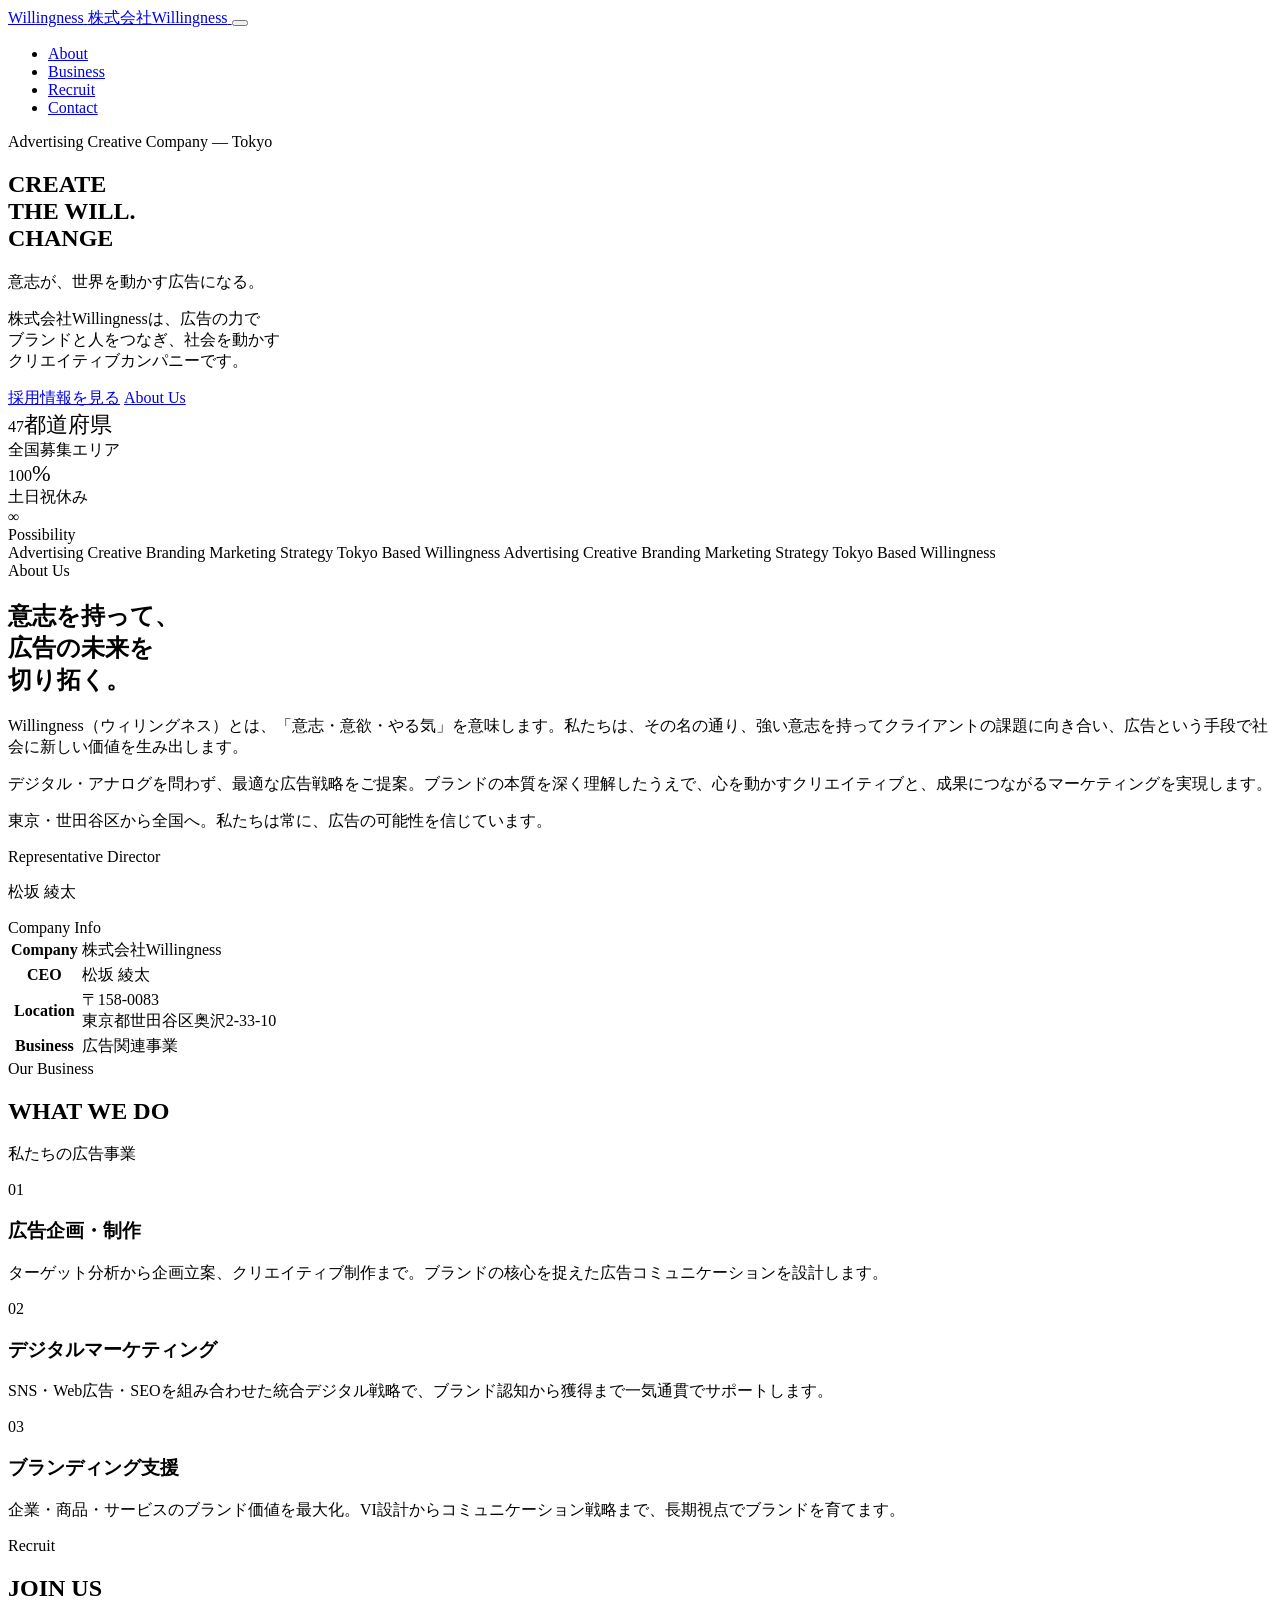
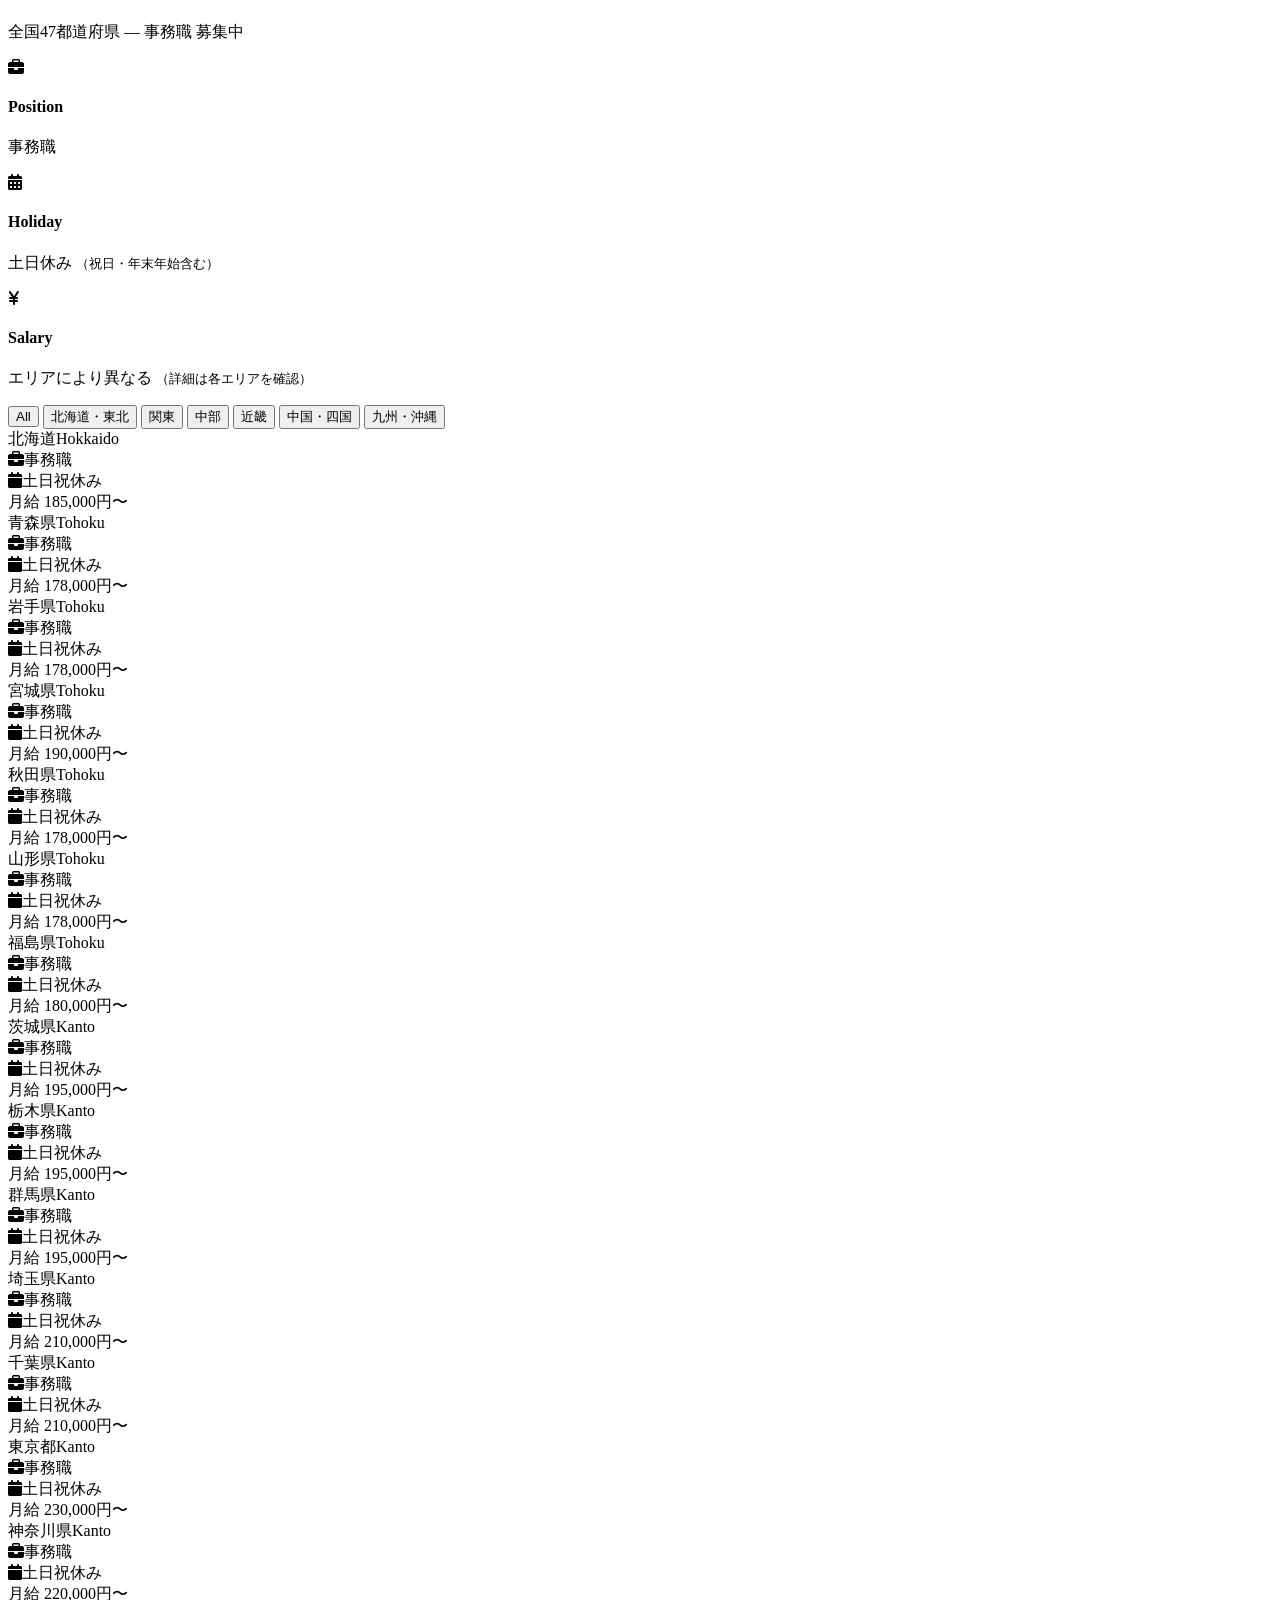
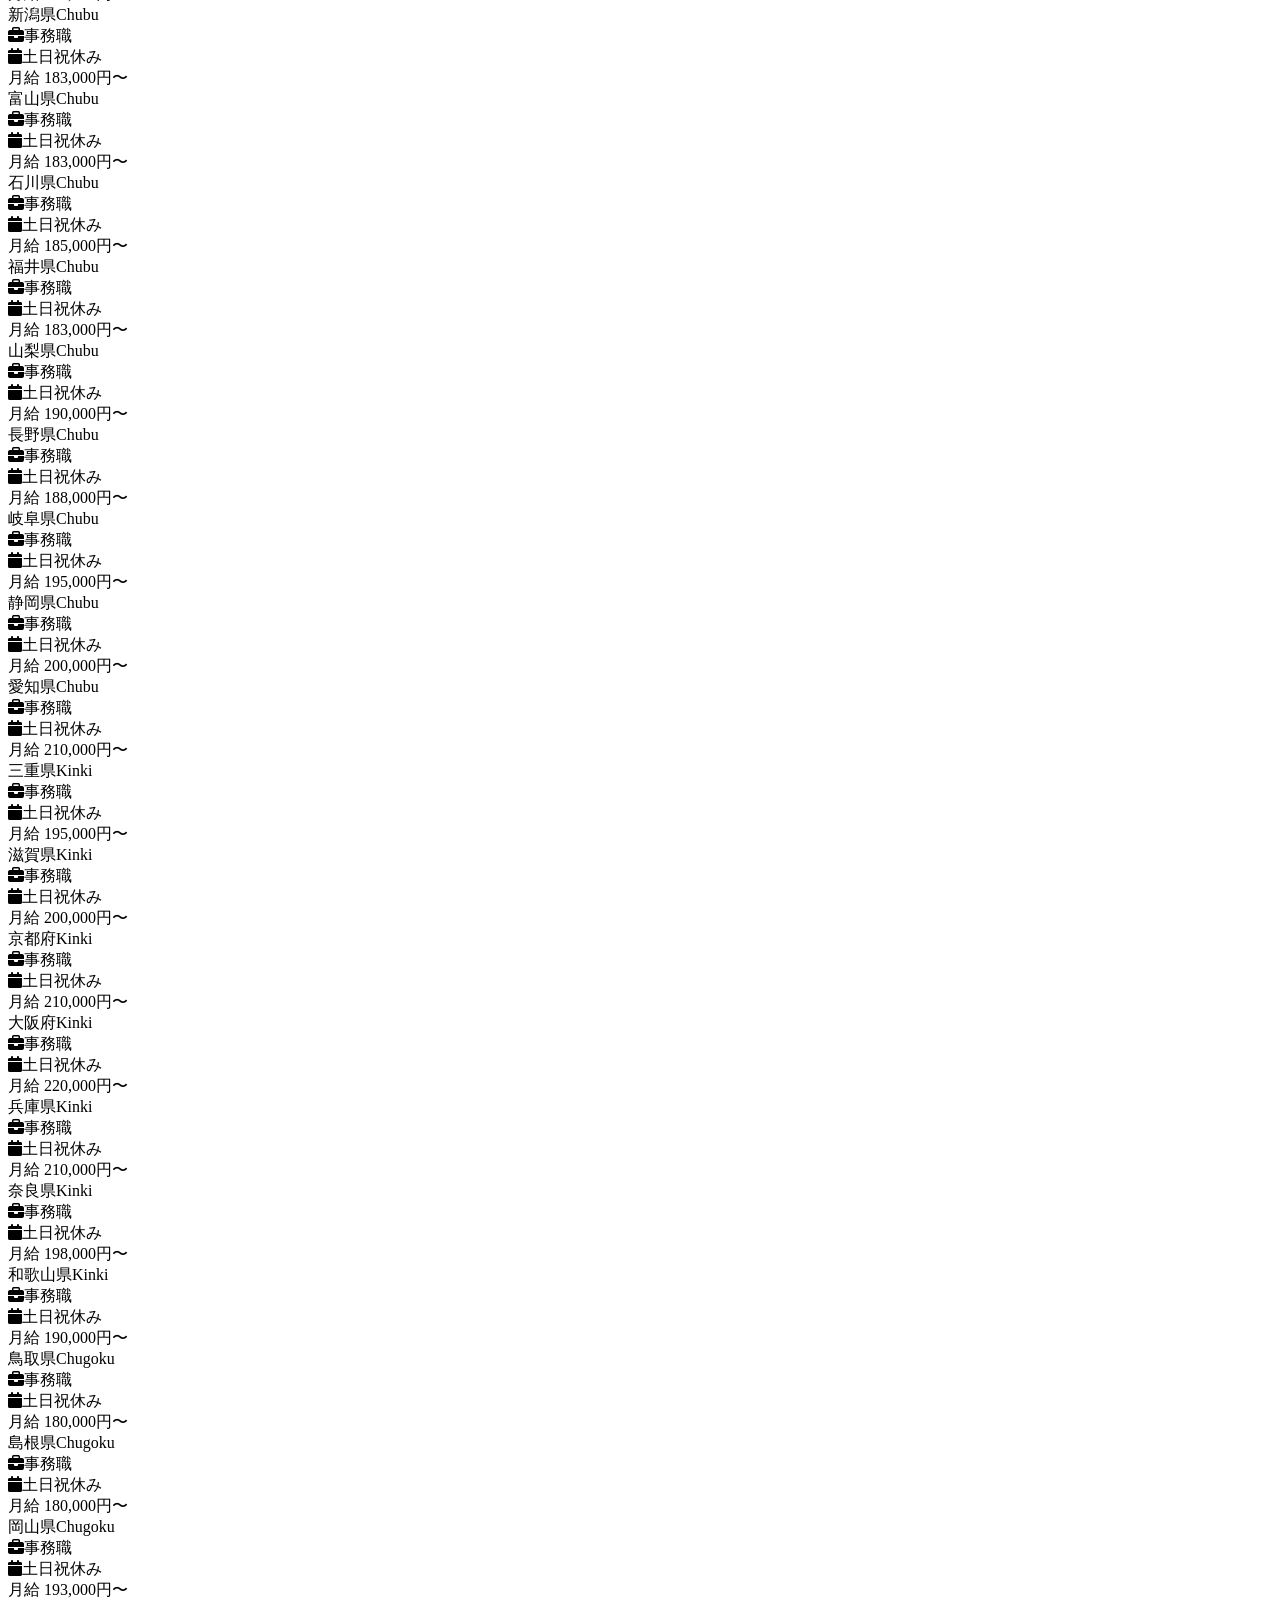
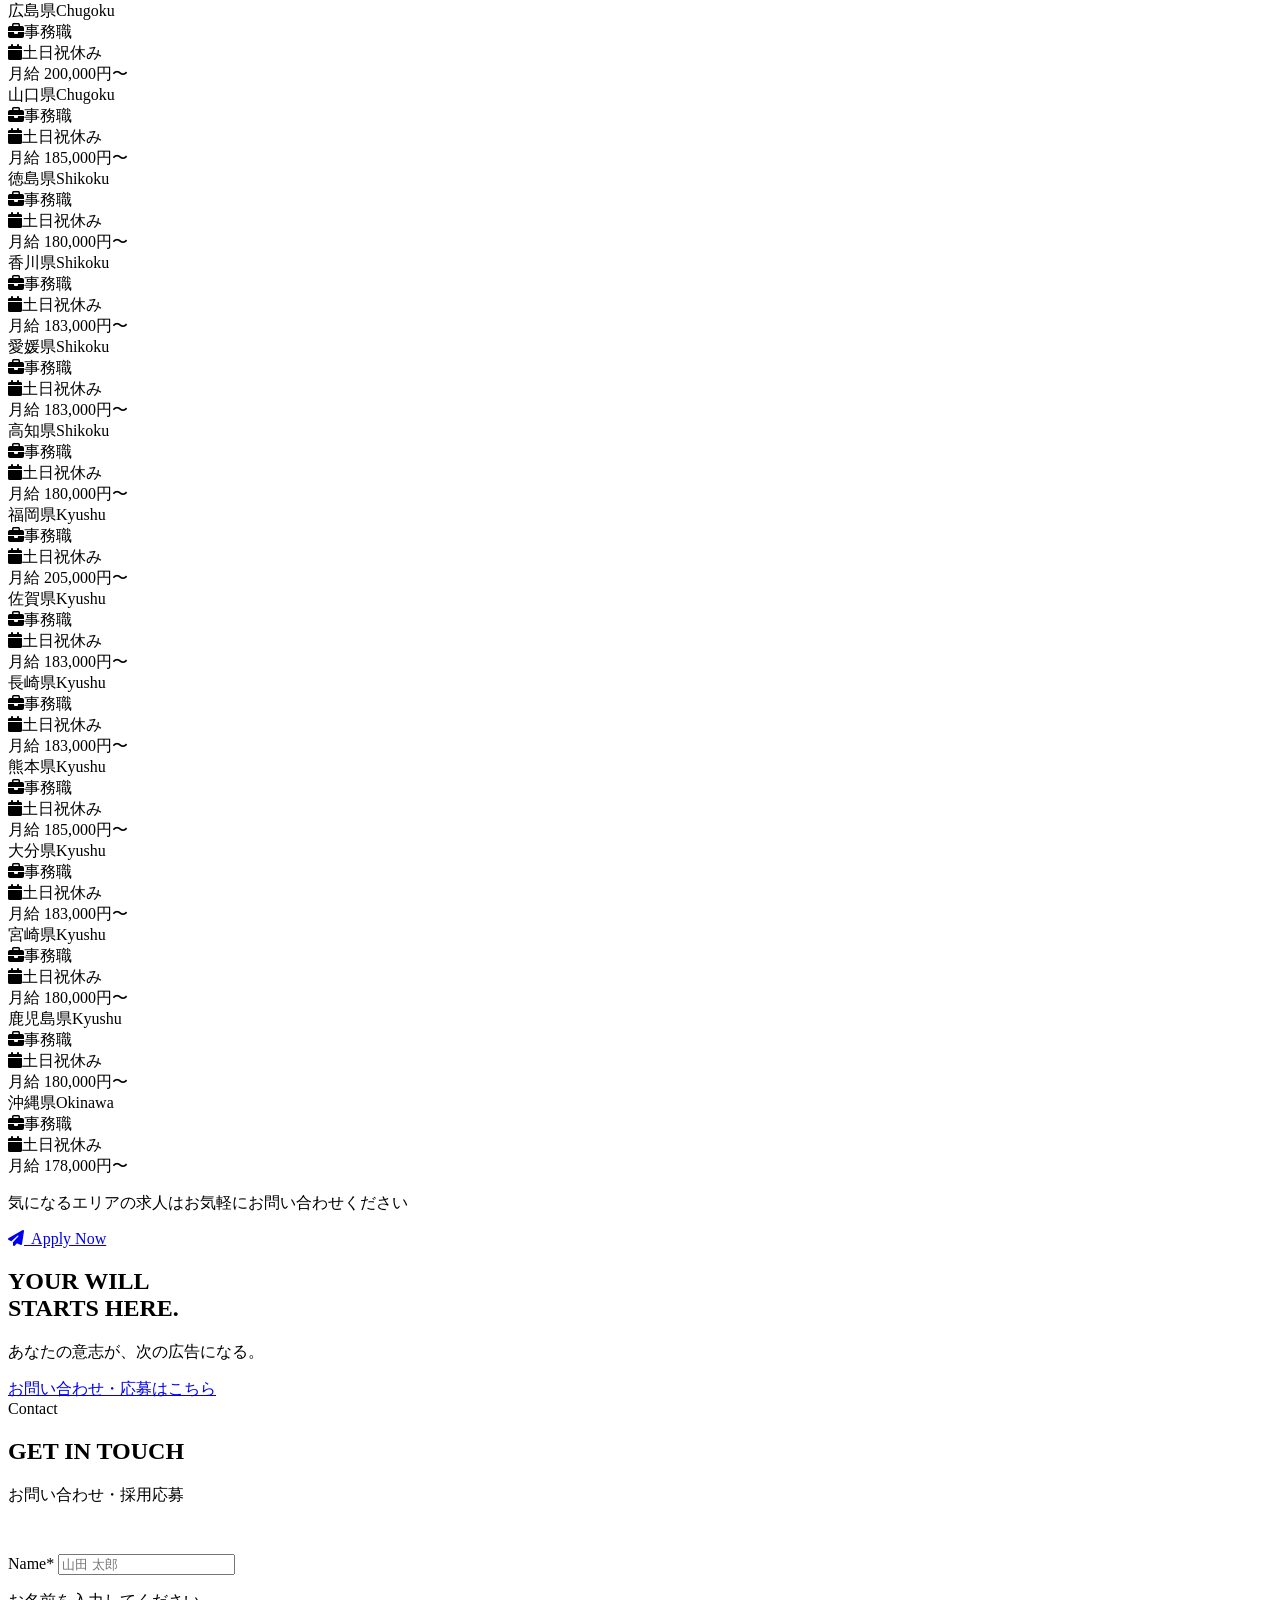
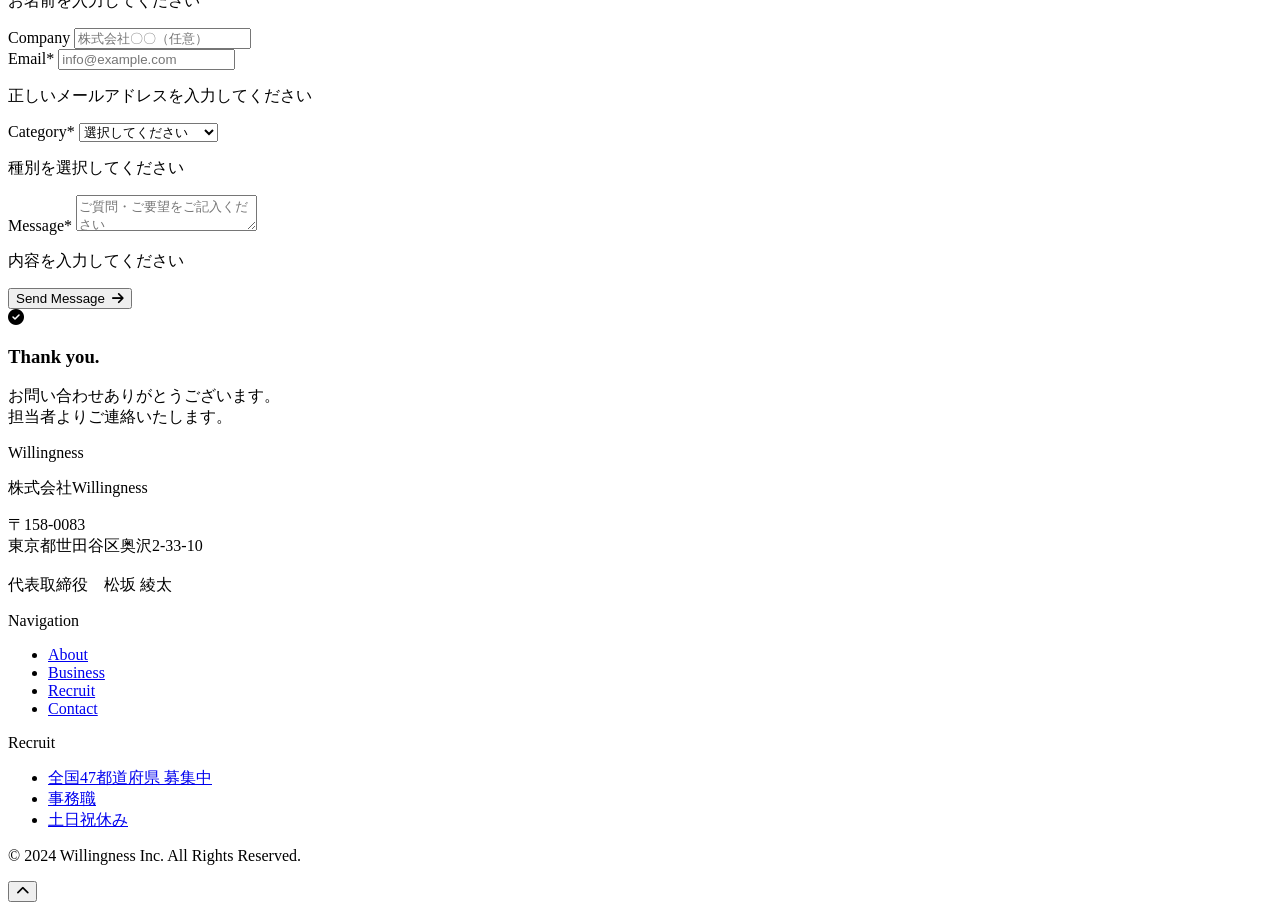
==== willingness.html @ 73089531 "Add files via upload" ====
<!DOCTYPE html>
<html lang="ja">
<head>
  <meta charset="UTF-8">
  <meta name="viewport" content="width=device-width, initial-scale=1.0">
  <title>株式会社Willingness | 広告関連事業</title>
  <meta name="description" content="株式会社Willingnessは東京・世田谷区を拠点に、広告関連事業を展開するクリエイティブカンパニーです。">
  <meta name="google-site-verification" content="CpIlo3gspFlSGqXCWajcAWW-up3pf-HTU4Bgzb5gSV0" />
  <link rel="stylesheet" href="willingness/css/style.css">
  <link href="https://fonts.googleapis.com/css2?family=Noto+Sans+JP:wght@300;400;500;600;700;900&display=swap" rel="stylesheet">
  <link rel="stylesheet" href="https://cdn.jsdelivr.net/npm/@fortawesome/fontawesome-free@6.4.0/css/all.min.css">
</head>
<body>

  <!-- ===== ヘッダー ===== -->
  <header class="site-header" id="site-header">
    <div class="header-inner">
      <a href="#" class="logo">
        <span class="logo-main">Will<span>ingness</span></span>
        <span class="logo-sub">株式会社Willingness</span>
      </a>
      <button class="hamburger" id="hamburger" aria-label="メニューを開く">
        <span></span><span></span><span></span>
      </button>
      <nav class="global-nav" id="global-nav">
        <ul>
          <li><a href="#about">About</a></li>
          <li><a href="#business">Business</a></li>
          <li><a href="#recruit">Recruit</a></li>
          <li><a href="#contact" class="nav-cta">Contact</a></li>
        </ul>
      </nav>
    </div>
  </header>

  <!-- ===== ヒーロー ===== -->
  <section id="hero">
    <div class="hero-line-1"></div>
    <div class="hero-line-2"></div>
    <div class="hero-gold-block"></div>
    <div class="hero-inner">
      <div class="hero-eyebrow">
        <div class="hero-eyebrow-line"></div>
        <span class="hero-eyebrow-text">Advertising Creative Company — Tokyo</span>
      </div>
      <h1 class="hero-title">
        CREATE<br>
        THE <span class="gold">WILL.</span><br>
        <span class="stroke">CHANGE</span>
      </h1>
      <p class="hero-title-sub">意志が、世界を動かす広告になる。</p>
      <p class="hero-desc">
        株式会社Willingnessは、広告の力で<br>
        ブランドと人をつなぎ、社会を動かす<br>
        クリエイティブカンパニーです。
      </p>
      <div class="hero-btns">
        <a href="#recruit" class="btn-gold">採用情報を見る</a>
        <a href="#about" class="btn-outline-gold">About Us</a>
      </div>
      <div class="hero-stats">
        <div class="hero-stat-item">
          <div class="hero-stat-num">47<span style="font-size:1.4rem;">都道府県</span></div>
          <div class="hero-stat-label">全国募集エリア</div>
        </div>
        <div class="hero-stat-item">
          <div class="hero-stat-num">100<span style="font-size:1.4rem;">%</span></div>
          <div class="hero-stat-label">土日祝休み</div>
        </div>
        <div class="hero-stat-item">
          <div class="hero-stat-num">∞</div>
          <div class="hero-stat-label">Possibility</div>
        </div>
      </div>
    </div>
  </section>

  <!-- ===== マーキー帯 ===== -->
  <div id="marquee-band" aria-hidden="true">
    <div class="marquee-track">
      <span class="marquee-item">Advertising<span class="marquee-dot"></span></span>
      <span class="marquee-item">Creative<span class="marquee-dot"></span></span>
      <span class="marquee-item">Branding<span class="marquee-dot"></span></span>
      <span class="marquee-item">Marketing<span class="marquee-dot"></span></span>
      <span class="marquee-item">Strategy<span class="marquee-dot"></span></span>
      <span class="marquee-item">Tokyo Based<span class="marquee-dot"></span></span>
      <span class="marquee-item">Willingness<span class="marquee-dot"></span></span>
      <span class="marquee-item">Advertising<span class="marquee-dot"></span></span>
      <span class="marquee-item">Creative<span class="marquee-dot"></span></span>
      <span class="marquee-item">Branding<span class="marquee-dot"></span></span>
      <span class="marquee-item">Marketing<span class="marquee-dot"></span></span>
      <span class="marquee-item">Strategy<span class="marquee-dot"></span></span>
      <span class="marquee-item">Tokyo Based<span class="marquee-dot"></span></span>
      <span class="marquee-item">Willingness<span class="marquee-dot"></span></span>
    </div>
  </div>

  <!-- ===== ABOUT ===== -->
  <section id="about">
    <div class="about-grid">
      <div class="fade-up">
        <div class="about-label">
          <div class="about-label-line"></div>
          <span class="about-label-text">About Us</span>
        </div>
        <h2 class="about-title">
          意志を持って、<br>
          広告の未来を<br>
          切り拓く。
        </h2>
        <div class="about-body">
          <p>
            Willingness（ウィリングネス）とは、「意志・意欲・やる気」を意味します。私たちは、その名の通り、強い意志を持ってクライアントの課題に向き合い、広告という手段で社会に新しい価値を生み出します。
          </p>
          <p>
            デジタル・アナログを問わず、最適な広告戦略をご提案。ブランドの本質を深く理解したうえで、心を動かすクリエイティブと、成果につながるマーケティングを実現します。
          </p>
          <p>
            東京・世田谷区から全国へ。私たちは常に、広告の可能性を信じています。
          </p>
        </div>
        <div class="about-sig">
          <div class="about-sig-line"></div>
          <div class="about-sig-inner">
            <p class="about-sig-role">Representative Director</p>
            <p class="about-sig-name">松坂 綾太</p>
          </div>
        </div>
      </div>

      <div class="fade-up" style="transition-delay:0.15s;">
        <div class="about-label">
          <div class="about-label-line"></div>
          <span class="about-label-text">Company Info</span>
        </div>
        <table class="company-table">
          <tbody>
            <tr>
              <th>Company</th>
              <td>株式会社Willingness</td>
            </tr>
            <tr>
              <th>CEO</th>
              <td>松坂 綾太</td>
            </tr>
            <tr>
              <th>Location</th>
              <td>〒158-0083<br>東京都世田谷区奥沢2-33-10</td>
            </tr>
            <tr>
              <th>Business</th>
              <td>広告関連事業</td>
            </tr>
          </tbody>
        </table>
      </div>
    </div>
  </section>

  <!-- ===== 事業内容 ===== -->
  <section id="business">
    <div class="section-inner">
      <div class="section-label fade-up">
        <div class="section-label-line"></div>
        <span class="section-label-text">Our Business</span>
        <div class="section-label-line"></div>
      </div>
      <h2 class="section-title section-title-dark fade-up">WHAT WE DO</h2>
      <p class="section-sub section-sub-dark fade-up">私たちの広告事業</p>
      <div class="biz-grid">
        <div class="biz-card fade-up">
          <p class="biz-num">01</p>
          <h3>広告企画・制作</h3>
          <p>ターゲット分析から企画立案、クリエイティブ制作まで。ブランドの核心を捉えた広告コミュニケーションを設計します。</p>
        </div>
        <div class="biz-card fade-up" style="transition-delay:0.1s;">
          <p class="biz-num">02</p>
          <h3>デジタルマーケティング</h3>
          <p>SNS・Web広告・SEOを組み合わせた統合デジタル戦略で、ブランド認知から獲得まで一気通貫でサポートします。</p>
        </div>
        <div class="biz-card fade-up" style="transition-delay:0.2s;">
          <p class="biz-num">03</p>
          <h3>ブランディング支援</h3>
          <p>企業・商品・サービスのブランド価値を最大化。VI設計からコミュニケーション戦略まで、長期視点でブランドを育てます。</p>
        </div>
      </div>
    </div>
  </section>

  <!-- ===== 採用情報 ===== -->
  <section id="recruit">
    <div class="section-inner">
      <div class="section-label fade-up">
        <div class="section-label-line"></div>
        <span class="section-label-text">Recruit</span>
        <div class="section-label-line"></div>
      </div>
      <h2 class="section-title section-title-light fade-up">JOIN US</h2>
      <p class="section-sub section-sub-light fade-up">全国47都道府県 ― 事務職 募集中</p>

      <!-- 募集概要 -->
      <div class="recruit-overview fade-up">
        <div class="recruit-overview-card">
          <div class="recruit-overview-icon"><i class="fas fa-briefcase"></i></div>
          <div class="recruit-overview-text">
            <h4>Position</h4>
            <p>事務職</p>
          </div>
        </div>
        <div class="recruit-overview-card">
          <div class="recruit-overview-icon"><i class="fas fa-calendar-alt"></i></div>
          <div class="recruit-overview-text">
            <h4>Holiday</h4>
            <p>土日休み <small>（祝日・年末年始含む）</small></p>
          </div>
        </div>
        <div class="recruit-overview-card">
          <div class="recruit-overview-icon"><i class="fas fa-yen-sign"></i></div>
          <div class="recruit-overview-text">
            <h4>Salary</h4>
            <p>エリアにより異なる <small>（詳細は各エリアを確認）</small></p>
          </div>
        </div>
      </div>

      <!-- フィルター -->
      <div class="recruit-filter fade-up">
        <button class="filter-btn active" data-region="all">All</button>
        <button class="filter-btn" data-region="hokkaido">北海道・東北</button>
        <button class="filter-btn" data-region="kanto">関東</button>
        <button class="filter-btn" data-region="chubu">中部</button>
        <button class="filter-btn" data-region="kinki">近畿</button>
        <button class="filter-btn" data-region="chugoku">中国・四国</button>
        <button class="filter-btn" data-region="kyushu">九州・沖縄</button>
      </div>

      <!-- 47都道府県 -->
      <div class="prefecture-grid" id="prefecture-grid">

        <!-- 北海道・東北 -->
        <div class="pref-card fade-up" data-region="hokkaido">
          <div class="pref-card-header"><span class="pref-name">北海道</span><span class="pref-region-badge">Hokkaido</span></div>
          <div class="pref-card-body">
            <div class="pref-info-row"><i class="fas fa-briefcase"></i>事務職</div>
            <div class="pref-info-row"><i class="fas fa-calendar"></i>土日祝休み</div>
          </div>
          <div class="pref-salary">月給 185,000円〜</div>
        </div>

        <div class="pref-card fade-up" data-region="hokkaido">
          <div class="pref-card-header"><span class="pref-name">青森県</span><span class="pref-region-badge">Tohoku</span></div>
          <div class="pref-card-body">
            <div class="pref-info-row"><i class="fas fa-briefcase"></i>事務職</div>
            <div class="pref-info-row"><i class="fas fa-calendar"></i>土日祝休み</div>
          </div>
          <div class="pref-salary">月給 178,000円〜</div>
        </div>

        <div class="pref-card fade-up" data-region="hokkaido">
          <div class="pref-card-header"><span class="pref-name">岩手県</span><span class="pref-region-badge">Tohoku</span></div>
          <div class="pref-card-body">
            <div class="pref-info-row"><i class="fas fa-briefcase"></i>事務職</div>
            <div class="pref-info-row"><i class="fas fa-calendar"></i>土日祝休み</div>
          </div>
          <div class="pref-salary">月給 178,000円〜</div>
        </div>

        <div class="pref-card fade-up" data-region="hokkaido">
          <div class="pref-card-header"><span class="pref-name">宮城県</span><span class="pref-region-badge">Tohoku</span></div>
          <div class="pref-card-body">
            <div class="pref-info-row"><i class="fas fa-briefcase"></i>事務職</div>
            <div class="pref-info-row"><i class="fas fa-calendar"></i>土日祝休み</div>
          </div>
          <div class="pref-salary">月給 190,000円〜</div>
        </div>

        <div class="pref-card fade-up" data-region="hokkaido">
          <div class="pref-card-header"><span class="pref-name">秋田県</span><span class="pref-region-badge">Tohoku</span></div>
          <div class="pref-card-body">
            <div class="pref-info-row"><i class="fas fa-briefcase"></i>事務職</div>
            <div class="pref-info-row"><i class="fas fa-calendar"></i>土日祝休み</div>
          </div>
          <div class="pref-salary">月給 178,000円〜</div>
        </div>

        <div class="pref-card fade-up" data-region="hokkaido">
          <div class="pref-card-header"><span class="pref-name">山形県</span><span class="pref-region-badge">Tohoku</span></div>
          <div class="pref-card-body">
            <div class="pref-info-row"><i class="fas fa-briefcase"></i>事務職</div>
            <div class="pref-info-row"><i class="fas fa-calendar"></i>土日祝休み</div>
          </div>
          <div class="pref-salary">月給 178,000円〜</div>
        </div>

        <div class="pref-card fade-up" data-region="hokkaido">
          <div class="pref-card-header"><span class="pref-name">福島県</span><span class="pref-region-badge">Tohoku</span></div>
          <div class="pref-card-body">
            <div class="pref-info-row"><i class="fas fa-briefcase"></i>事務職</div>
            <div class="pref-info-row"><i class="fas fa-calendar"></i>土日祝休み</div>
          </div>
          <div class="pref-salary">月給 180,000円〜</div>
        </div>

        <!-- 関東 -->
        <div class="pref-card fade-up" data-region="kanto">
          <div class="pref-card-header"><span class="pref-name">茨城県</span><span class="pref-region-badge">Kanto</span></div>
          <div class="pref-card-body">
            <div class="pref-info-row"><i class="fas fa-briefcase"></i>事務職</div>
            <div class="pref-info-row"><i class="fas fa-calendar"></i>土日祝休み</div>
          </div>
          <div class="pref-salary">月給 195,000円〜</div>
        </div>

        <div class="pref-card fade-up" data-region="kanto">
          <div class="pref-card-header"><span class="pref-name">栃木県</span><span class="pref-region-badge">Kanto</span></div>
          <div class="pref-card-body">
            <div class="pref-info-row"><i class="fas fa-briefcase"></i>事務職</div>
            <div class="pref-info-row"><i class="fas fa-calendar"></i>土日祝休み</div>
          </div>
          <div class="pref-salary">月給 195,000円〜</div>
        </div>

        <div class="pref-card fade-up" data-region="kanto">
          <div class="pref-card-header"><span class="pref-name">群馬県</span><span class="pref-region-badge">Kanto</span></div>
          <div class="pref-card-body">
            <div class="pref-info-row"><i class="fas fa-briefcase"></i>事務職</div>
            <div class="pref-info-row"><i class="fas fa-calendar"></i>土日祝休み</div>
          </div>
          <div class="pref-salary">月給 195,000円〜</div>
        </div>

        <div class="pref-card fade-up" data-region="kanto">
          <div class="pref-card-header"><span class="pref-name">埼玉県</span><span class="pref-region-badge">Kanto</span></div>
          <div class="pref-card-body">
            <div class="pref-info-row"><i class="fas fa-briefcase"></i>事務職</div>
            <div class="pref-info-row"><i class="fas fa-calendar"></i>土日祝休み</div>
          </div>
          <div class="pref-salary">月給 210,000円〜</div>
        </div>

        <div class="pref-card fade-up" data-region="kanto">
          <div class="pref-card-header"><span class="pref-name">千葉県</span><span class="pref-region-badge">Kanto</span></div>
          <div class="pref-card-body">
            <div class="pref-info-row"><i class="fas fa-briefcase"></i>事務職</div>
            <div class="pref-info-row"><i class="fas fa-calendar"></i>土日祝休み</div>
          </div>
          <div class="pref-salary">月給 210,000円〜</div>
        </div>

        <div class="pref-card fade-up" data-region="kanto">
          <div class="pref-card-header"><span class="pref-name">東京都</span><span class="pref-region-badge">Kanto</span></div>
          <div class="pref-card-body">
            <div class="pref-info-row"><i class="fas fa-briefcase"></i>事務職</div>
            <div class="pref-info-row"><i class="fas fa-calendar"></i>土日祝休み</div>
          </div>
          <div class="pref-salary">月給 230,000円〜</div>
        </div>

        <div class="pref-card fade-up" data-region="kanto">
          <div class="pref-card-header"><span class="pref-name">神奈川県</span><span class="pref-region-badge">Kanto</span></div>
          <div class="pref-card-body">
            <div class="pref-info-row"><i class="fas fa-briefcase"></i>事務職</div>
            <div class="pref-info-row"><i class="fas fa-calendar"></i>土日祝休み</div>
          </div>
          <div class="pref-salary">月給 220,000円〜</div>
        </div>

        <!-- 中部 -->
        <div class="pref-card fade-up" data-region="chubu">
          <div class="pref-card-header"><span class="pref-name">新潟県</span><span class="pref-region-badge">Chubu</span></div>
          <div class="pref-card-body">
            <div class="pref-info-row"><i class="fas fa-briefcase"></i>事務職</div>
            <div class="pref-info-row"><i class="fas fa-calendar"></i>土日祝休み</div>
          </div>
          <div class="pref-salary">月給 183,000円〜</div>
        </div>

        <div class="pref-card fade-up" data-region="chubu">
          <div class="pref-card-header"><span class="pref-name">富山県</span><span class="pref-region-badge">Chubu</span></div>
          <div class="pref-card-body">
            <div class="pref-info-row"><i class="fas fa-briefcase"></i>事務職</div>
            <div class="pref-info-row"><i class="fas fa-calendar"></i>土日祝休み</div>
          </div>
          <div class="pref-salary">月給 183,000円〜</div>
        </div>

        <div class="pref-card fade-up" data-region="chubu">
          <div class="pref-card-header"><span class="pref-name">石川県</span><span class="pref-region-badge">Chubu</span></div>
          <div class="pref-card-body">
            <div class="pref-info-row"><i class="fas fa-briefcase"></i>事務職</div>
            <div class="pref-info-row"><i class="fas fa-calendar"></i>土日祝休み</div>
          </div>
          <div class="pref-salary">月給 185,000円〜</div>
        </div>

        <div class="pref-card fade-up" data-region="chubu">
          <div class="pref-card-header"><span class="pref-name">福井県</span><span class="pref-region-badge">Chubu</span></div>
          <div class="pref-card-body">
            <div class="pref-info-row"><i class="fas fa-briefcase"></i>事務職</div>
            <div class="pref-info-row"><i class="fas fa-calendar"></i>土日祝休み</div>
          </div>
          <div class="pref-salary">月給 183,000円〜</div>
        </div>

        <div class="pref-card fade-up" data-region="chubu">
          <div class="pref-card-header"><span class="pref-name">山梨県</span><span class="pref-region-badge">Chubu</span></div>
          <div class="pref-card-body">
            <div class="pref-info-row"><i class="fas fa-briefcase"></i>事務職</div>
            <div class="pref-info-row"><i class="fas fa-calendar"></i>土日祝休み</div>
          </div>
          <div class="pref-salary">月給 190,000円〜</div>
        </div>

        <div class="pref-card fade-up" data-region="chubu">
          <div class="pref-card-header"><span class="pref-name">長野県</span><span class="pref-region-badge">Chubu</span></div>
          <div class="pref-card-body">
            <div class="pref-info-row"><i class="fas fa-briefcase"></i>事務職</div>
            <div class="pref-info-row"><i class="fas fa-calendar"></i>土日祝休み</div>
          </div>
          <div class="pref-salary">月給 188,000円〜</div>
        </div>

        <div class="pref-card fade-up" data-region="chubu">
          <div class="pref-card-header"><span class="pref-name">岐阜県</span><span class="pref-region-badge">Chubu</span></div>
          <div class="pref-card-body">
            <div class="pref-info-row"><i class="fas fa-briefcase"></i>事務職</div>
            <div class="pref-info-row"><i class="fas fa-calendar"></i>土日祝休み</div>
          </div>
          <div class="pref-salary">月給 195,000円〜</div>
        </div>

        <div class="pref-card fade-up" data-region="chubu">
          <div class="pref-card-header"><span class="pref-name">静岡県</span><span class="pref-region-badge">Chubu</span></div>
          <div class="pref-card-body">
            <div class="pref-info-row"><i class="fas fa-briefcase"></i>事務職</div>
            <div class="pref-info-row"><i class="fas fa-calendar"></i>土日祝休み</div>
          </div>
          <div class="pref-salary">月給 200,000円〜</div>
        </div>

        <div class="pref-card fade-up" data-region="chubu">
          <div class="pref-card-header"><span class="pref-name">愛知県</span><span class="pref-region-badge">Chubu</span></div>
          <div class="pref-card-body">
            <div class="pref-info-row"><i class="fas fa-briefcase"></i>事務職</div>
            <div class="pref-info-row"><i class="fas fa-calendar"></i>土日祝休み</div>
          </div>
          <div class="pref-salary">月給 210,000円〜</div>
        </div>

        <!-- 近畿 -->
        <div class="pref-card fade-up" data-region="kinki">
          <div class="pref-card-header"><span class="pref-name">三重県</span><span class="pref-region-badge">Kinki</span></div>
          <div class="pref-card-body">
            <div class="pref-info-row"><i class="fas fa-briefcase"></i>事務職</div>
            <div class="pref-info-row"><i class="fas fa-calendar"></i>土日祝休み</div>
          </div>
          <div class="pref-salary">月給 195,000円〜</div>
        </div>

        <div class="pref-card fade-up" data-region="kinki">
          <div class="pref-card-header"><span class="pref-name">滋賀県</span><span class="pref-region-badge">Kinki</span></div>
          <div class="pref-card-body">
            <div class="pref-info-row"><i class="fas fa-briefcase"></i>事務職</div>
            <div class="pref-info-row"><i class="fas fa-calendar"></i>土日祝休み</div>
          </div>
          <div class="pref-salary">月給 200,000円〜</div>
        </div>

        <div class="pref-card fade-up" data-region="kinki">
          <div class="pref-card-header"><span class="pref-name">京都府</span><span class="pref-region-badge">Kinki</span></div>
          <div class="pref-card-body">
            <div class="pref-info-row"><i class="fas fa-briefcase"></i>事務職</div>
            <div class="pref-info-row"><i class="fas fa-calendar"></i>土日祝休み</div>
          </div>
          <div class="pref-salary">月給 210,000円〜</div>
        </div>

        <div class="pref-card fade-up" data-region="kinki">
          <div class="pref-card-header"><span class="pref-name">大阪府</span><span class="pref-region-badge">Kinki</span></div>
          <div class="pref-card-body">
            <div class="pref-info-row"><i class="fas fa-briefcase"></i>事務職</div>
            <div class="pref-info-row"><i class="fas fa-calendar"></i>土日祝休み</div>
          </div>
          <div class="pref-salary">月給 220,000円〜</div>
        </div>

        <div class="pref-card fade-up" data-region="kinki">
          <div class="pref-card-header"><span class="pref-name">兵庫県</span><span class="pref-region-badge">Kinki</span></div>
          <div class="pref-card-body">
            <div class="pref-info-row"><i class="fas fa-briefcase"></i>事務職</div>
            <div class="pref-info-row"><i class="fas fa-calendar"></i>土日祝休み</div>
          </div>
          <div class="pref-salary">月給 210,000円〜</div>
        </div>

        <div class="pref-card fade-up" data-region="kinki">
          <div class="pref-card-header"><span class="pref-name">奈良県</span><span class="pref-region-badge">Kinki</span></div>
          <div class="pref-card-body">
            <div class="pref-info-row"><i class="fas fa-briefcase"></i>事務職</div>
            <div class="pref-info-row"><i class="fas fa-calendar"></i>土日祝休み</div>
          </div>
          <div class="pref-salary">月給 198,000円〜</div>
        </div>

        <div class="pref-card fade-up" data-region="kinki">
          <div class="pref-card-header"><span class="pref-name">和歌山県</span><span class="pref-region-badge">Kinki</span></div>
          <div class="pref-card-body">
            <div class="pref-info-row"><i class="fas fa-briefcase"></i>事務職</div>
            <div class="pref-info-row"><i class="fas fa-calendar"></i>土日祝休み</div>
          </div>
          <div class="pref-salary">月給 190,000円〜</div>
        </div>

        <!-- 中国・四国 -->
        <div class="pref-card fade-up" data-region="chugoku">
          <div class="pref-card-header"><span class="pref-name">鳥取県</span><span class="pref-region-badge">Chugoku</span></div>
          <div class="pref-card-body">
            <div class="pref-info-row"><i class="fas fa-briefcase"></i>事務職</div>
            <div class="pref-info-row"><i class="fas fa-calendar"></i>土日祝休み</div>
          </div>
          <div class="pref-salary">月給 180,000円〜</div>
        </div>

        <div class="pref-card fade-up" data-region="chugoku">
          <div class="pref-card-header"><span class="pref-name">島根県</span><span class="pref-region-badge">Chugoku</span></div>
          <div class="pref-card-body">
            <div class="pref-info-row"><i class="fas fa-briefcase"></i>事務職</div>
            <div class="pref-info-row"><i class="fas fa-calendar"></i>土日祝休み</div>
          </div>
          <div class="pref-salary">月給 180,000円〜</div>
        </div>

        <div class="pref-card fade-up" data-region="chugoku">
          <div class="pref-card-header"><span class="pref-name">岡山県</span><span class="pref-region-badge">Chugoku</span></div>
          <div class="pref-card-body">
            <div class="pref-info-row"><i class="fas fa-briefcase"></i>事務職</div>
            <div class="pref-info-row"><i class="fas fa-calendar"></i>土日祝休み</div>
          </div>
          <div class="pref-salary">月給 193,000円〜</div>
        </div>

        <div class="pref-card fade-up" data-region="chugoku">
          <div class="pref-card-header"><span class="pref-name">広島県</span><span class="pref-region-badge">Chugoku</span></div>
          <div class="pref-card-body">
            <div class="pref-info-row"><i class="fas fa-briefcase"></i>事務職</div>
            <div class="pref-info-row"><i class="fas fa-calendar"></i>土日祝休み</div>
          </div>
          <div class="pref-salary">月給 200,000円〜</div>
        </div>

        <div class="pref-card fade-up" data-region="chugoku">
          <div class="pref-card-header"><span class="pref-name">山口県</span><span class="pref-region-badge">Chugoku</span></div>
          <div class="pref-card-body">
            <div class="pref-info-row"><i class="fas fa-briefcase"></i>事務職</div>
            <div class="pref-info-row"><i class="fas fa-calendar"></i>土日祝休み</div>
          </div>
          <div class="pref-salary">月給 185,000円〜</div>
        </div>

        <div class="pref-card fade-up" data-region="chugoku">
          <div class="pref-card-header"><span class="pref-name">徳島県</span><span class="pref-region-badge">Shikoku</span></div>
          <div class="pref-card-body">
            <div class="pref-info-row"><i class="fas fa-briefcase"></i>事務職</div>
            <div class="pref-info-row"><i class="fas fa-calendar"></i>土日祝休み</div>
          </div>
          <div class="pref-salary">月給 180,000円〜</div>
        </div>

        <div class="pref-card fade-up" data-region="chugoku">
          <div class="pref-card-header"><span class="pref-name">香川県</span><span class="pref-region-badge">Shikoku</span></div>
          <div class="pref-card-body">
            <div class="pref-info-row"><i class="fas fa-briefcase"></i>事務職</div>
            <div class="pref-info-row"><i class="fas fa-calendar"></i>土日祝休み</div>
          </div>
          <div class="pref-salary">月給 183,000円〜</div>
        </div>

        <div class="pref-card fade-up" data-region="chugoku">
          <div class="pref-card-header"><span class="pref-name">愛媛県</span><span class="pref-region-badge">Shikoku</span></div>
          <div class="pref-card-body">
            <div class="pref-info-row"><i class="fas fa-briefcase"></i>事務職</div>
            <div class="pref-info-row"><i class="fas fa-calendar"></i>土日祝休み</div>
          </div>
          <div class="pref-salary">月給 183,000円〜</div>
        </div>

        <div class="pref-card fade-up" data-region="chugoku">
          <div class="pref-card-header"><span class="pref-name">高知県</span><span class="pref-region-badge">Shikoku</span></div>
          <div class="pref-card-body">
            <div class="pref-info-row"><i class="fas fa-briefcase"></i>事務職</div>
            <div class="pref-info-row"><i class="fas fa-calendar"></i>土日祝休み</div>
          </div>
          <div class="pref-salary">月給 180,000円〜</div>
        </div>

        <!-- 九州・沖縄 -->
        <div class="pref-card fade-up" data-region="kyushu">
          <div class="pref-card-header"><span class="pref-name">福岡県</span><span class="pref-region-badge">Kyushu</span></div>
          <div class="pref-card-body">
            <div class="pref-info-row"><i class="fas fa-briefcase"></i>事務職</div>
            <div class="pref-info-row"><i class="fas fa-calendar"></i>土日祝休み</div>
          </div>
          <div class="pref-salary">月給 205,000円〜</div>
        </div>

        <div class="pref-card fade-up" data-region="kyushu">
          <div class="pref-card-header"><span class="pref-name">佐賀県</span><span class="pref-region-badge">Kyushu</span></div>
          <div class="pref-card-body">
            <div class="pref-info-row"><i class="fas fa-briefcase"></i>事務職</div>
            <div class="pref-info-row"><i class="fas fa-calendar"></i>土日祝休み</div>
          </div>
          <div class="pref-salary">月給 183,000円〜</div>
        </div>

        <div class="pref-card fade-up" data-region="kyushu">
          <div class="pref-card-header"><span class="pref-name">長崎県</span><span class="pref-region-badge">Kyushu</span></div>
          <div class="pref-card-body">
            <div class="pref-info-row"><i class="fas fa-briefcase"></i>事務職</div>
            <div class="pref-info-row"><i class="fas fa-calendar"></i>土日祝休み</div>
          </div>
          <div class="pref-salary">月給 183,000円〜</div>
        </div>

        <div class="pref-card fade-up" data-region="kyushu">
          <div class="pref-card-header"><span class="pref-name">熊本県</span><span class="pref-region-badge">Kyushu</span></div>
          <div class="pref-card-body">
            <div class="pref-info-row"><i class="fas fa-briefcase"></i>事務職</div>
            <div class="pref-info-row"><i class="fas fa-calendar"></i>土日祝休み</div>
          </div>
          <div class="pref-salary">月給 185,000円〜</div>
        </div>

        <div class="pref-card fade-up" data-region="kyushu">
          <div class="pref-card-header"><span class="pref-name">大分県</span><span class="pref-region-badge">Kyushu</span></div>
          <div class="pref-card-body">
            <div class="pref-info-row"><i class="fas fa-briefcase"></i>事務職</div>
            <div class="pref-info-row"><i class="fas fa-calendar"></i>土日祝休み</div>
          </div>
          <div class="pref-salary">月給 183,000円〜</div>
        </div>

        <div class="pref-card fade-up" data-region="kyushu">
          <div class="pref-card-header"><span class="pref-name">宮崎県</span><span class="pref-region-badge">Kyushu</span></div>
          <div class="pref-card-body">
            <div class="pref-info-row"><i class="fas fa-briefcase"></i>事務職</div>
            <div class="pref-info-row"><i class="fas fa-calendar"></i>土日祝休み</div>
          </div>
          <div class="pref-salary">月給 180,000円〜</div>
        </div>

        <div class="pref-card fade-up" data-region="kyushu">
          <div class="pref-card-header"><span class="pref-name">鹿児島県</span><span class="pref-region-badge">Kyushu</span></div>
          <div class="pref-card-body">
            <div class="pref-info-row"><i class="fas fa-briefcase"></i>事務職</div>
            <div class="pref-info-row"><i class="fas fa-calendar"></i>土日祝休み</div>
          </div>
          <div class="pref-salary">月給 180,000円〜</div>
        </div>

        <div class="pref-card fade-up" data-region="kyushu">
          <div class="pref-card-header"><span class="pref-name">沖縄県</span><span class="pref-region-badge">Okinawa</span></div>
          <div class="pref-card-body">
            <div class="pref-info-row"><i class="fas fa-briefcase"></i>事務職</div>
            <div class="pref-info-row"><i class="fas fa-calendar"></i>土日祝休み</div>
          </div>
          <div class="pref-salary">月給 178,000円〜</div>
        </div>

      </div><!-- /prefecture-grid -->

      <div class="recruit-cta fade-up">
        <p>気になるエリアの求人はお気軽にお問い合わせください</p>
        <a href="#contact" class="btn-gold"><i class="fas fa-paper-plane"></i>&nbsp;&nbsp;Apply Now</a>
      </div>
    </div>
  </section>

  <!-- ===== CTAバナー ===== -->
  <section id="cta-banner">
    <div class="section-inner">
      <div class="cta-inner fade-up">
        <h2>YOUR WILL<br><span>STARTS HERE.</span></h2>
        <p>あなたの意志が、次の広告になる。</p>
        <a href="#contact" class="btn-gold">お問い合わせ・応募はこちら</a>
      </div>
    </div>
  </section>

  <!-- ===== お問い合わせ ===== -->
  <section id="contact">
    <div class="section-inner">
      <div class="section-label fade-up">
        <div class="section-label-line"></div>
        <span class="section-label-text">Contact</span>
        <div class="section-label-line"></div>
      </div>
      <h2 class="section-title section-title-light fade-up">GET IN TOUCH</h2>
      <p class="section-sub section-sub-light fade-up" style="margin-bottom:48px;">お問い合わせ・採用応募</p>
      <div class="contact-form-wrap fade-up">
        <form id="contact-form" novalidate>
          <div class="form-group">
            <label for="name">Name<span class="req">*</span></label>
            <input type="text" id="name" name="name" placeholder="山田 太郎">
            <p class="form-error" id="name-err">お名前を入力してください</p>
          </div>
          <div class="form-group">
            <label for="company">Company</label>
            <input type="text" id="company" name="company" placeholder="株式会社〇〇（任意）">
          </div>
          <div class="form-group">
            <label for="email">Email<span class="req">*</span></label>
            <input type="email" id="email" name="email" placeholder="info@example.com">
            <p class="form-error" id="email-err">正しいメールアドレスを入力してください</p>
          </div>
          <div class="form-group">
            <label for="category">Category<span class="req">*</span></label>
            <select id="category" name="category">
              <option value="">選択してください</option>
              <option value="recruit">採用応募について</option>
              <option value="business">事業・広告のご相談</option>
              <option value="other">その他</option>
            </select>
            <p class="form-error" id="category-err">種別を選択してください</p>
          </div>
          <div class="form-group">
            <label for="message">Message<span class="req">*</span></label>
            <textarea id="message" name="message" placeholder="ご質問・ご要望をご記入ください"></textarea>
            <p class="form-error" id="message-err">内容を入力してください</p>
          </div>
          <div class="form-submit">
            <button type="submit">Send Message &nbsp;<i class="fas fa-arrow-right"></i></button>
          </div>
        </form>
        <div class="form-success" id="form-success">
          <i class="fas fa-check-circle"></i>
          <h3>Thank you.</h3>
          <p>お問い合わせありがとうございます。<br>担当者よりご連絡いたします。</p>
        </div>
      </div>
    </div>
  </section>

  <!-- ===== フッター ===== -->
  <footer class="site-footer">
    <div class="footer-inner">
      <div class="footer-grid">
        <div>
          <p class="footer-logo-main">Will<span>ingness</span></p>
          <p class="footer-logo-sub">株式会社Willingness</p>
          <address class="footer-address" style="font-style:normal;">
            〒158-0083<br>
            東京都世田谷区奥沢2-33-10<br><br>
            代表取締役　松坂 綾太
          </address>
        </div>
        <div>
          <p class="footer-nav-title">Navigation</p>
          <ul class="footer-nav-list">
            <li><a href="#about">About</a></li>
            <li><a href="#business">Business</a></li>
            <li><a href="#recruit">Recruit</a></li>
            <li><a href="#contact">Contact</a></li>
          </ul>
        </div>
        <div>
          <p class="footer-nav-title">Recruit</p>
          <ul class="footer-nav-list">
            <li><a href="#recruit">全国47都道府県 募集中</a></li>
            <li><a href="#recruit">事務職</a></li>
            <li><a href="#recruit">土日祝休み</a></li>
          </ul>
        </div>
      </div>
      <div class="footer-bottom">
        <p>&copy; 2024 Willingness Inc. All Rights Reserved.</p>
        <div class="footer-gold-line"></div>
      </div>
    </div>
  </footer>

  <button id="back-top" aria-label="ページトップへ戻る"><i class="fas fa-chevron-up"></i></button>

  <script src="willingness/js/main.js"></script>
</body>
</html>
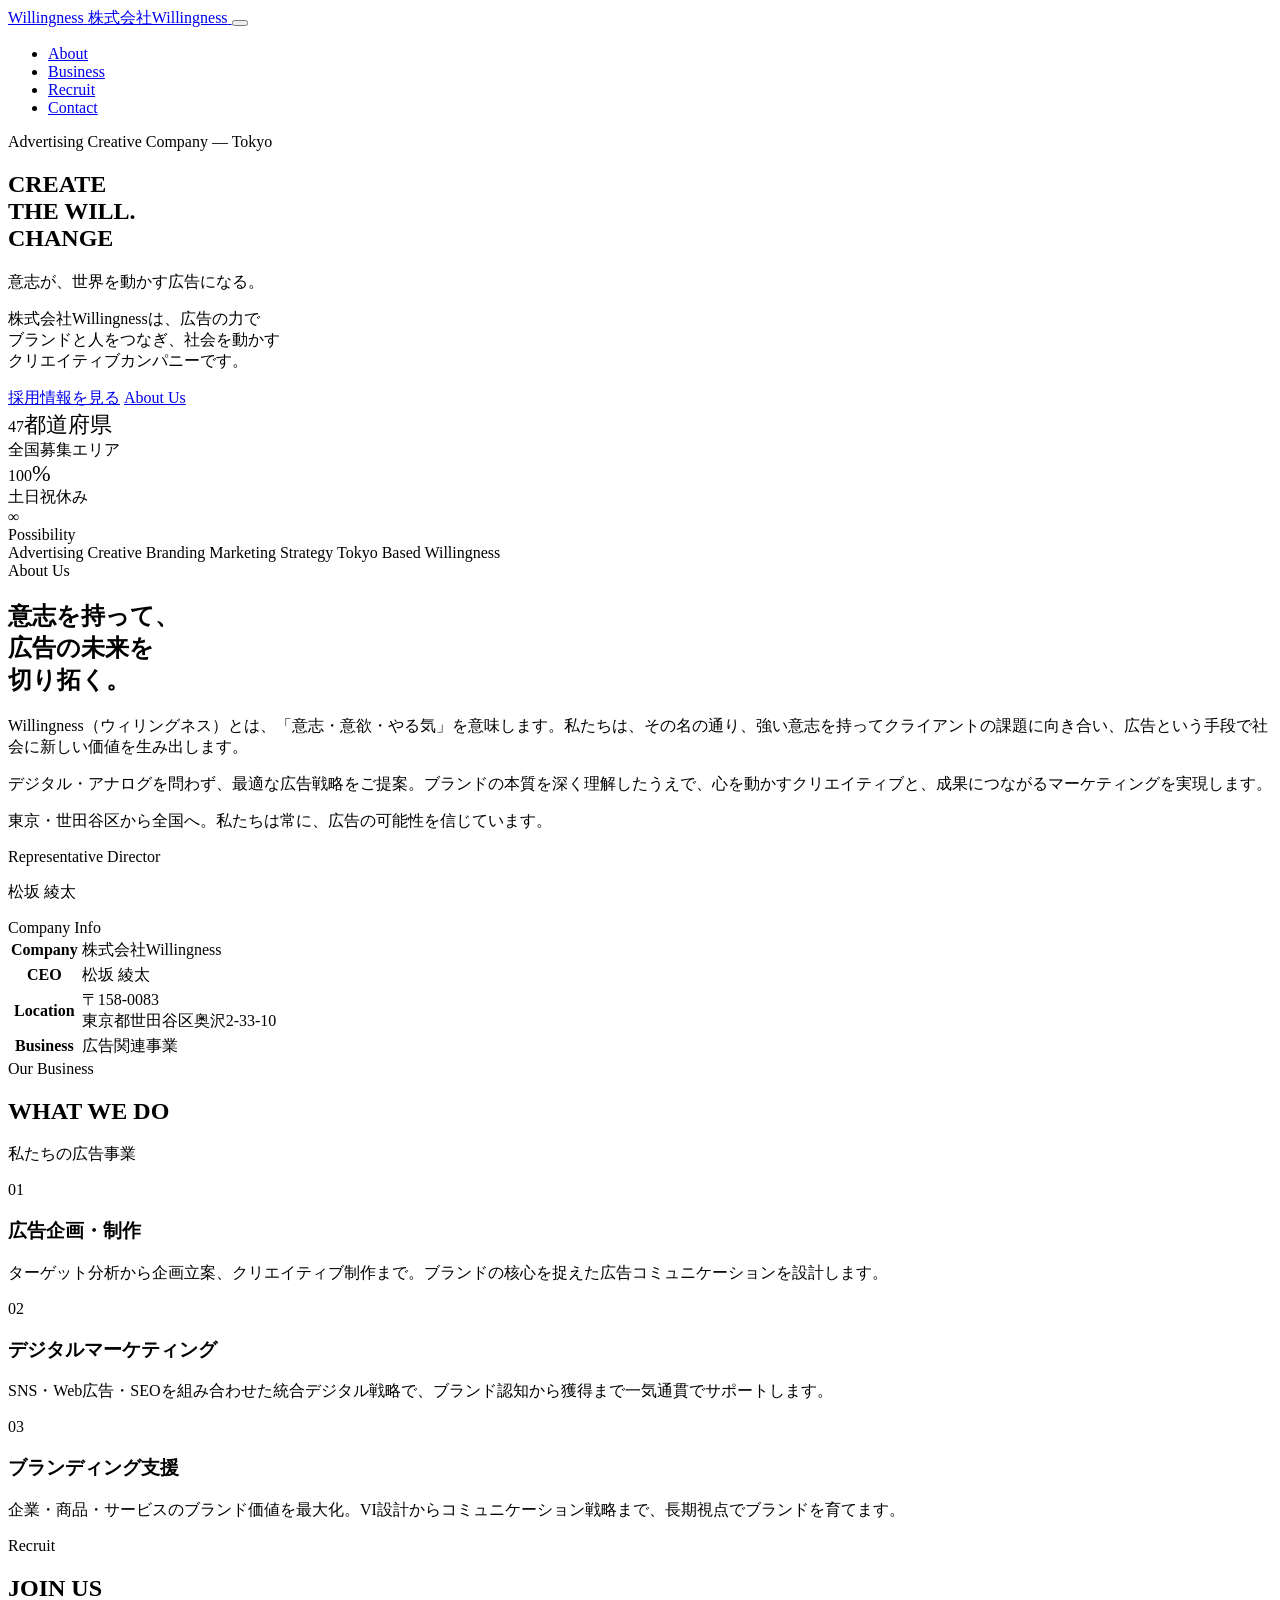
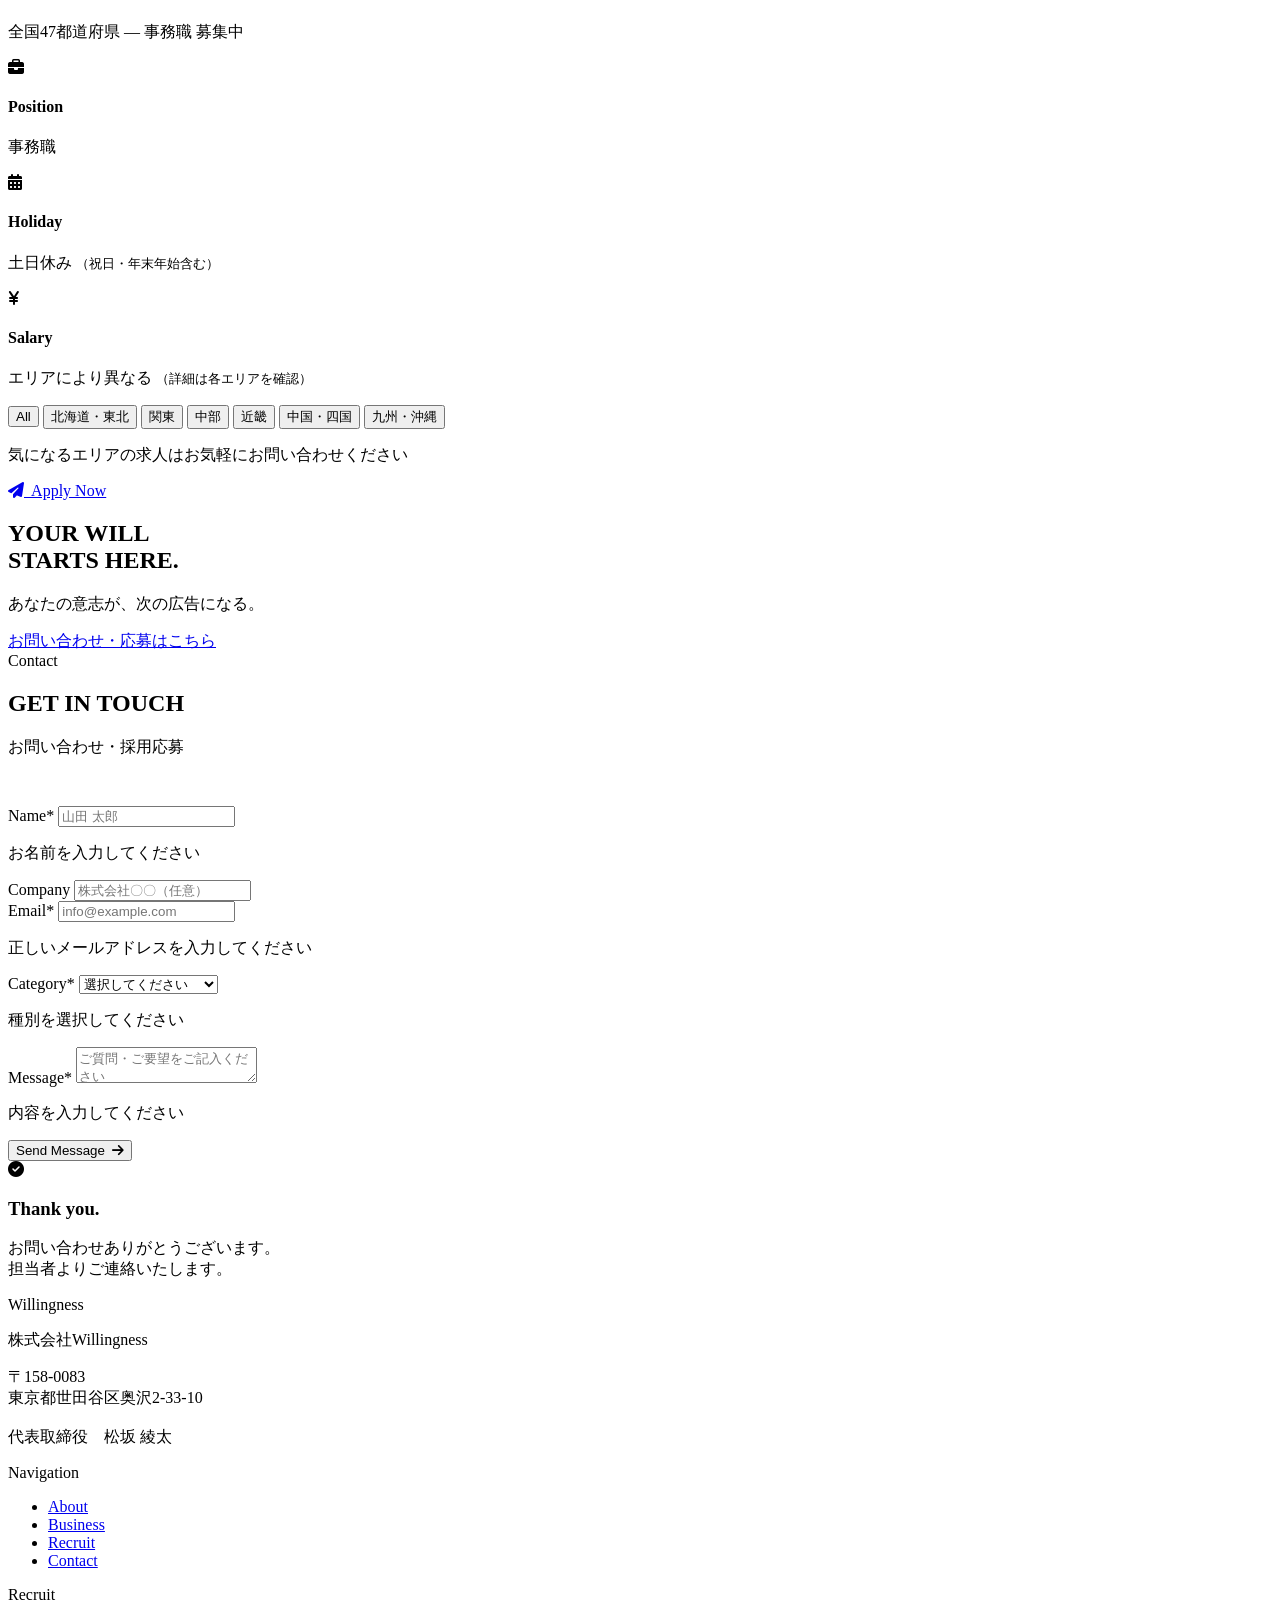
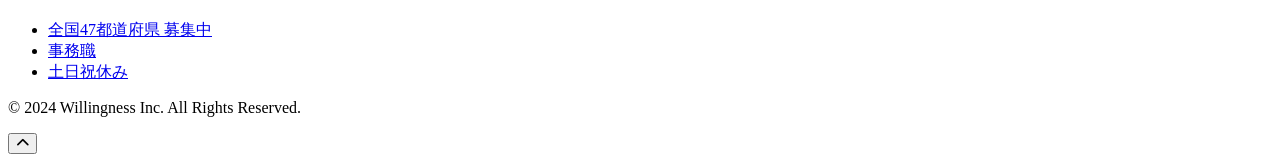
==== commit e1592c4a: "Update willingness.html" ====
--- a/willingness.html
+++ b/willingness.html
@@ -3,10 +3,13 @@
 <head>
   <meta charset="UTF-8">
   <meta name="viewport" content="width=device-width, initial-scale=1.0">
-  <title>株式会社Willingness | 広告関連事業</title>
-  <meta name="description" content="株式会社Willingnessは東京・世田谷区を拠点に、広告関連事業を展開するクリエイティブカンパニーです。">
+
+  <title>株式会社Willingness | 広告関連事業・全国採用</title>
+  <meta name="description" content="株式会社Willingnessは東京・世田谷区を拠点に、広告関連事業を展開するクリエイティブカンパニーです。全国47都道府県で事務職を募集しています。">
+
   <meta name="google-site-verification" content="CpIlo3gspFlSGqXCWajcAWW-up3pf-HTU4Bgzb5gSV0" />
-  <link rel="stylesheet" href="willingness/css/style.css">
+
+  <link rel="stylesheet" href="css/style.css">
   <link href="https://fonts.googleapis.com/css2?family=Noto+Sans+JP:wght@300;400;500;600;700;900&display=swap" rel="stylesheet">
   <link rel="stylesheet" href="https://cdn.jsdelivr.net/npm/@fortawesome/fontawesome-free@6.4.0/css/all.min.css">
 </head>
@@ -78,13 +81,6 @@
   <!-- ===== マーキー帯 ===== -->
   <div id="marquee-band" aria-hidden="true">
     <div class="marquee-track">
-      <span class="marquee-item">Advertising<span class="marquee-dot"></span></span>
-      <span class="marquee-item">Creative<span class="marquee-dot"></span></span>
-      <span class="marquee-item">Branding<span class="marquee-dot"></span></span>
-      <span class="marquee-item">Marketing<span class="marquee-dot"></span></span>
-      <span class="marquee-item">Strategy<span class="marquee-dot"></span></span>
-      <span class="marquee-item">Tokyo Based<span class="marquee-dot"></span></span>
-      <span class="marquee-item">Willingness<span class="marquee-dot"></span></span>
       <span class="marquee-item">Advertising<span class="marquee-dot"></span></span>
       <span class="marquee-item">Creative<span class="marquee-dot"></span></span>
       <span class="marquee-item">Branding<span class="marquee-dot"></span></span>
@@ -198,7 +194,6 @@
       <h2 class="section-title section-title-light fade-up">JOIN US</h2>
       <p class="section-sub section-sub-light fade-up">全国47都道府県 ― 事務職 募集中</p>
 
-      <!-- 募集概要 -->
       <div class="recruit-overview fade-up">
         <div class="recruit-overview-card">
           <div class="recruit-overview-icon"><i class="fas fa-briefcase"></i></div>
@@ -223,7 +218,6 @@
         </div>
       </div>
 
-      <!-- フィルター -->
       <div class="recruit-filter fade-up">
         <button class="filter-btn active" data-region="all">All</button>
         <button class="filter-btn" data-region="hokkaido">北海道・東北</button>
@@ -234,439 +228,9 @@
         <button class="filter-btn" data-region="kyushu">九州・沖縄</button>
       </div>
 
-      <!-- 47都道府県 -->
       <div class="prefecture-grid" id="prefecture-grid">
-
-        <!-- 北海道・東北 -->
-        <div class="pref-card fade-up" data-region="hokkaido">
-          <div class="pref-card-header"><span class="pref-name">北海道</span><span class="pref-region-badge">Hokkaido</span></div>
-          <div class="pref-card-body">
-            <div class="pref-info-row"><i class="fas fa-briefcase"></i>事務職</div>
-            <div class="pref-info-row"><i class="fas fa-calendar"></i>土日祝休み</div>
-          </div>
-          <div class="pref-salary">月給 185,000円〜</div>
-        </div>
-
-        <div class="pref-card fade-up" data-region="hokkaido">
-          <div class="pref-card-header"><span class="pref-name">青森県</span><span class="pref-region-badge">Tohoku</span></div>
-          <div class="pref-card-body">
-            <div class="pref-info-row"><i class="fas fa-briefcase"></i>事務職</div>
-            <div class="pref-info-row"><i class="fas fa-calendar"></i>土日祝休み</div>
-          </div>
-          <div class="pref-salary">月給 178,000円〜</div>
-        </div>
-
-        <div class="pref-card fade-up" data-region="hokkaido">
-          <div class="pref-card-header"><span class="pref-name">岩手県</span><span class="pref-region-badge">Tohoku</span></div>
-          <div class="pref-card-body">
-            <div class="pref-info-row"><i class="fas fa-briefcase"></i>事務職</div>
-            <div class="pref-info-row"><i class="fas fa-calendar"></i>土日祝休み</div>
-          </div>
-          <div class="pref-salary">月給 178,000円〜</div>
-        </div>
-
-        <div class="pref-card fade-up" data-region="hokkaido">
-          <div class="pref-card-header"><span class="pref-name">宮城県</span><span class="pref-region-badge">Tohoku</span></div>
-          <div class="pref-card-body">
-            <div class="pref-info-row"><i class="fas fa-briefcase"></i>事務職</div>
-            <div class="pref-info-row"><i class="fas fa-calendar"></i>土日祝休み</div>
-          </div>
-          <div class="pref-salary">月給 190,000円〜</div>
-        </div>
-
-        <div class="pref-card fade-up" data-region="hokkaido">
-          <div class="pref-card-header"><span class="pref-name">秋田県</span><span class="pref-region-badge">Tohoku</span></div>
-          <div class="pref-card-body">
-            <div class="pref-info-row"><i class="fas fa-briefcase"></i>事務職</div>
-            <div class="pref-info-row"><i class="fas fa-calendar"></i>土日祝休み</div>
-          </div>
-          <div class="pref-salary">月給 178,000円〜</div>
-        </div>
-
-        <div class="pref-card fade-up" data-region="hokkaido">
-          <div class="pref-card-header"><span class="pref-name">山形県</span><span class="pref-region-badge">Tohoku</span></div>
-          <div class="pref-card-body">
-            <div class="pref-info-row"><i class="fas fa-briefcase"></i>事務職</div>
-            <div class="pref-info-row"><i class="fas fa-calendar"></i>土日祝休み</div>
-          </div>
-          <div class="pref-salary">月給 178,000円〜</div>
-        </div>
-
-        <div class="pref-card fade-up" data-region="hokkaido">
-          <div class="pref-card-header"><span class="pref-name">福島県</span><span class="pref-region-badge">Tohoku</span></div>
-          <div class="pref-card-body">
-            <div class="pref-info-row"><i class="fas fa-briefcase"></i>事務職</div>
-            <div class="pref-info-row"><i class="fas fa-calendar"></i>土日祝休み</div>
-          </div>
-          <div class="pref-salary">月給 180,000円〜</div>
-        </div>
-
-        <!-- 関東 -->
-        <div class="pref-card fade-up" data-region="kanto">
-          <div class="pref-card-header"><span class="pref-name">茨城県</span><span class="pref-region-badge">Kanto</span></div>
-          <div class="pref-card-body">
-            <div class="pref-info-row"><i class="fas fa-briefcase"></i>事務職</div>
-            <div class="pref-info-row"><i class="fas fa-calendar"></i>土日祝休み</div>
-          </div>
-          <div class="pref-salary">月給 195,000円〜</div>
-        </div>
-
-        <div class="pref-card fade-up" data-region="kanto">
-          <div class="pref-card-header"><span class="pref-name">栃木県</span><span class="pref-region-badge">Kanto</span></div>
-          <div class="pref-card-body">
-            <div class="pref-info-row"><i class="fas fa-briefcase"></i>事務職</div>
-            <div class="pref-info-row"><i class="fas fa-calendar"></i>土日祝休み</div>
-          </div>
-          <div class="pref-salary">月給 195,000円〜</div>
-        </div>
-
-        <div class="pref-card fade-up" data-region="kanto">
-          <div class="pref-card-header"><span class="pref-name">群馬県</span><span class="pref-region-badge">Kanto</span></div>
-          <div class="pref-card-body">
-            <div class="pref-info-row"><i class="fas fa-briefcase"></i>事務職</div>
-            <div class="pref-info-row"><i class="fas fa-calendar"></i>土日祝休み</div>
-          </div>
-          <div class="pref-salary">月給 195,000円〜</div>
-        </div>
-
-        <div class="pref-card fade-up" data-region="kanto">
-          <div class="pref-card-header"><span class="pref-name">埼玉県</span><span class="pref-region-badge">Kanto</span></div>
-          <div class="pref-card-body">
-            <div class="pref-info-row"><i class="fas fa-briefcase"></i>事務職</div>
-            <div class="pref-info-row"><i class="fas fa-calendar"></i>土日祝休み</div>
-          </div>
-          <div class="pref-salary">月給 210,000円〜</div>
-        </div>
-
-        <div class="pref-card fade-up" data-region="kanto">
-          <div class="pref-card-header"><span class="pref-name">千葉県</span><span class="pref-region-badge">Kanto</span></div>
-          <div class="pref-card-body">
-            <div class="pref-info-row"><i class="fas fa-briefcase"></i>事務職</div>
-            <div class="pref-info-row"><i class="fas fa-calendar"></i>土日祝休み</div>
-          </div>
-          <div class="pref-salary">月給 210,000円〜</div>
-        </div>
-
-        <div class="pref-card fade-up" data-region="kanto">
-          <div class="pref-card-header"><span class="pref-name">東京都</span><span class="pref-region-badge">Kanto</span></div>
-          <div class="pref-card-body">
-            <div class="pref-info-row"><i class="fas fa-briefcase"></i>事務職</div>
-            <div class="pref-info-row"><i class="fas fa-calendar"></i>土日祝休み</div>
-          </div>
-          <div class="pref-salary">月給 230,000円〜</div>
-        </div>
-
-        <div class="pref-card fade-up" data-region="kanto">
-          <div class="pref-card-header"><span class="pref-name">神奈川県</span><span class="pref-region-badge">Kanto</span></div>
-          <div class="pref-card-body">
-            <div class="pref-info-row"><i class="fas fa-briefcase"></i>事務職</div>
-            <div class="pref-info-row"><i class="fas fa-calendar"></i>土日祝休み</div>
-          </div>
-          <div class="pref-salary">月給 220,000円〜</div>
-        </div>
-
-        <!-- 中部 -->
-        <div class="pref-card fade-up" data-region="chubu">
-          <div class="pref-card-header"><span class="pref-name">新潟県</span><span class="pref-region-badge">Chubu</span></div>
-          <div class="pref-card-body">
-            <div class="pref-info-row"><i class="fas fa-briefcase"></i>事務職</div>
-            <div class="pref-info-row"><i class="fas fa-calendar"></i>土日祝休み</div>
-          </div>
-          <div class="pref-salary">月給 183,000円〜</div>
-        </div>
-
-        <div class="pref-card fade-up" data-region="chubu">
-          <div class="pref-card-header"><span class="pref-name">富山県</span><span class="pref-region-badge">Chubu</span></div>
-          <div class="pref-card-body">
-            <div class="pref-info-row"><i class="fas fa-briefcase"></i>事務職</div>
-            <div class="pref-info-row"><i class="fas fa-calendar"></i>土日祝休み</div>
-          </div>
-          <div class="pref-salary">月給 183,000円〜</div>
-        </div>
-
-        <div class="pref-card fade-up" data-region="chubu">
-          <div class="pref-card-header"><span class="pref-name">石川県</span><span class="pref-region-badge">Chubu</span></div>
-          <div class="pref-card-body">
-            <div class="pref-info-row"><i class="fas fa-briefcase"></i>事務職</div>
-            <div class="pref-info-row"><i class="fas fa-calendar"></i>土日祝休み</div>
-          </div>
-          <div class="pref-salary">月給 185,000円〜</div>
-        </div>
-
-        <div class="pref-card fade-up" data-region="chubu">
-          <div class="pref-card-header"><span class="pref-name">福井県</span><span class="pref-region-badge">Chubu</span></div>
-          <div class="pref-card-body">
-            <div class="pref-info-row"><i class="fas fa-briefcase"></i>事務職</div>
-            <div class="pref-info-row"><i class="fas fa-calendar"></i>土日祝休み</div>
-          </div>
-          <div class="pref-salary">月給 183,000円〜</div>
-        </div>
-
-        <div class="pref-card fade-up" data-region="chubu">
-          <div class="pref-card-header"><span class="pref-name">山梨県</span><span class="pref-region-badge">Chubu</span></div>
-          <div class="pref-card-body">
-            <div class="pref-info-row"><i class="fas fa-briefcase"></i>事務職</div>
-            <div class="pref-info-row"><i class="fas fa-calendar"></i>土日祝休み</div>
-          </div>
-          <div class="pref-salary">月給 190,000円〜</div>
-        </div>
-
-        <div class="pref-card fade-up" data-region="chubu">
-          <div class="pref-card-header"><span class="pref-name">長野県</span><span class="pref-region-badge">Chubu</span></div>
-          <div class="pref-card-body">
-            <div class="pref-info-row"><i class="fas fa-briefcase"></i>事務職</div>
-            <div class="pref-info-row"><i class="fas fa-calendar"></i>土日祝休み</div>
-          </div>
-          <div class="pref-salary">月給 188,000円〜</div>
-        </div>
-
-        <div class="pref-card fade-up" data-region="chubu">
-          <div class="pref-card-header"><span class="pref-name">岐阜県</span><span class="pref-region-badge">Chubu</span></div>
-          <div class="pref-card-body">
-            <div class="pref-info-row"><i class="fas fa-briefcase"></i>事務職</div>
-            <div class="pref-info-row"><i class="fas fa-calendar"></i>土日祝休み</div>
-          </div>
-          <div class="pref-salary">月給 195,000円〜</div>
-        </div>
-
-        <div class="pref-card fade-up" data-region="chubu">
-          <div class="pref-card-header"><span class="pref-name">静岡県</span><span class="pref-region-badge">Chubu</span></div>
-          <div class="pref-card-body">
-            <div class="pref-info-row"><i class="fas fa-briefcase"></i>事務職</div>
-            <div class="pref-info-row"><i class="fas fa-calendar"></i>土日祝休み</div>
-          </div>
-          <div class="pref-salary">月給 200,000円〜</div>
-        </div>
-
-        <div class="pref-card fade-up" data-region="chubu">
-          <div class="pref-card-header"><span class="pref-name">愛知県</span><span class="pref-region-badge">Chubu</span></div>
-          <div class="pref-card-body">
-            <div class="pref-info-row"><i class="fas fa-briefcase"></i>事務職</div>
-            <div class="pref-info-row"><i class="fas fa-calendar"></i>土日祝休み</div>
-          </div>
-          <div class="pref-salary">月給 210,000円〜</div>
-        </div>
-
-        <!-- 近畿 -->
-        <div class="pref-card fade-up" data-region="kinki">
-          <div class="pref-card-header"><span class="pref-name">三重県</span><span class="pref-region-badge">Kinki</span></div>
-          <div class="pref-card-body">
-            <div class="pref-info-row"><i class="fas fa-briefcase"></i>事務職</div>
-            <div class="pref-info-row"><i class="fas fa-calendar"></i>土日祝休み</div>
-          </div>
-          <div class="pref-salary">月給 195,000円〜</div>
-        </div>
-
-        <div class="pref-card fade-up" data-region="kinki">
-          <div class="pref-card-header"><span class="pref-name">滋賀県</span><span class="pref-region-badge">Kinki</span></div>
-          <div class="pref-card-body">
-            <div class="pref-info-row"><i class="fas fa-briefcase"></i>事務職</div>
-            <div class="pref-info-row"><i class="fas fa-calendar"></i>土日祝休み</div>
-          </div>
-          <div class="pref-salary">月給 200,000円〜</div>
-        </div>
-
-        <div class="pref-card fade-up" data-region="kinki">
-          <div class="pref-card-header"><span class="pref-name">京都府</span><span class="pref-region-badge">Kinki</span></div>
-          <div class="pref-card-body">
-            <div class="pref-info-row"><i class="fas fa-briefcase"></i>事務職</div>
-            <div class="pref-info-row"><i class="fas fa-calendar"></i>土日祝休み</div>
-          </div>
-          <div class="pref-salary">月給 210,000円〜</div>
-        </div>
-
-        <div class="pref-card fade-up" data-region="kinki">
-          <div class="pref-card-header"><span class="pref-name">大阪府</span><span class="pref-region-badge">Kinki</span></div>
-          <div class="pref-card-body">
-            <div class="pref-info-row"><i class="fas fa-briefcase"></i>事務職</div>
-            <div class="pref-info-row"><i class="fas fa-calendar"></i>土日祝休み</div>
-          </div>
-          <div class="pref-salary">月給 220,000円〜</div>
-        </div>
-
-        <div class="pref-card fade-up" data-region="kinki">
-          <div class="pref-card-header"><span class="pref-name">兵庫県</span><span class="pref-region-badge">Kinki</span></div>
-          <div class="pref-card-body">
-            <div class="pref-info-row"><i class="fas fa-briefcase"></i>事務職</div>
-            <div class="pref-info-row"><i class="fas fa-calendar"></i>土日祝休み</div>
-          </div>
-          <div class="pref-salary">月給 210,000円〜</div>
-        </div>
-
-        <div class="pref-card fade-up" data-region="kinki">
-          <div class="pref-card-header"><span class="pref-name">奈良県</span><span class="pref-region-badge">Kinki</span></div>
-          <div class="pref-card-body">
-            <div class="pref-info-row"><i class="fas fa-briefcase"></i>事務職</div>
-            <div class="pref-info-row"><i class="fas fa-calendar"></i>土日祝休み</div>
-          </div>
-          <div class="pref-salary">月給 198,000円〜</div>
-        </div>
-
-        <div class="pref-card fade-up" data-region="kinki">
-          <div class="pref-card-header"><span class="pref-name">和歌山県</span><span class="pref-region-badge">Kinki</span></div>
-          <div class="pref-card-body">
-            <div class="pref-info-row"><i class="fas fa-briefcase"></i>事務職</div>
-            <div class="pref-info-row"><i class="fas fa-calendar"></i>土日祝休み</div>
-          </div>
-          <div class="pref-salary">月給 190,000円〜</div>
-        </div>
-
-        <!-- 中国・四国 -->
-        <div class="pref-card fade-up" data-region="chugoku">
-          <div class="pref-card-header"><span class="pref-name">鳥取県</span><span class="pref-region-badge">Chugoku</span></div>
-          <div class="pref-card-body">
-            <div class="pref-info-row"><i class="fas fa-briefcase"></i>事務職</div>
-            <div class="pref-info-row"><i class="fas fa-calendar"></i>土日祝休み</div>
-          </div>
-          <div class="pref-salary">月給 180,000円〜</div>
-        </div>
-
-        <div class="pref-card fade-up" data-region="chugoku">
-          <div class="pref-card-header"><span class="pref-name">島根県</span><span class="pref-region-badge">Chugoku</span></div>
-          <div class="pref-card-body">
-            <div class="pref-info-row"><i class="fas fa-briefcase"></i>事務職</div>
-            <div class="pref-info-row"><i class="fas fa-calendar"></i>土日祝休み</div>
-          </div>
-          <div class="pref-salary">月給 180,000円〜</div>
-        </div>
-
-        <div class="pref-card fade-up" data-region="chugoku">
-          <div class="pref-card-header"><span class="pref-name">岡山県</span><span class="pref-region-badge">Chugoku</span></div>
-          <div class="pref-card-body">
-            <div class="pref-info-row"><i class="fas fa-briefcase"></i>事務職</div>
-            <div class="pref-info-row"><i class="fas fa-calendar"></i>土日祝休み</div>
-          </div>
-          <div class="pref-salary">月給 193,000円〜</div>
-        </div>
-
-        <div class="pref-card fade-up" data-region="chugoku">
-          <div class="pref-card-header"><span class="pref-name">広島県</span><span class="pref-region-badge">Chugoku</span></div>
-          <div class="pref-card-body">
-            <div class="pref-info-row"><i class="fas fa-briefcase"></i>事務職</div>
-            <div class="pref-info-row"><i class="fas fa-calendar"></i>土日祝休み</div>
-          </div>
-          <div class="pref-salary">月給 200,000円〜</div>
-        </div>
-
-        <div class="pref-card fade-up" data-region="chugoku">
-          <div class="pref-card-header"><span class="pref-name">山口県</span><span class="pref-region-badge">Chugoku</span></div>
-          <div class="pref-card-body">
-            <div class="pref-info-row"><i class="fas fa-briefcase"></i>事務職</div>
-            <div class="pref-info-row"><i class="fas fa-calendar"></i>土日祝休み</div>
-          </div>
-          <div class="pref-salary">月給 185,000円〜</div>
-        </div>
-
-        <div class="pref-card fade-up" data-region="chugoku">
-          <div class="pref-card-header"><span class="pref-name">徳島県</span><span class="pref-region-badge">Shikoku</span></div>
-          <div class="pref-card-body">
-            <div class="pref-info-row"><i class="fas fa-briefcase"></i>事務職</div>
-            <div class="pref-info-row"><i class="fas fa-calendar"></i>土日祝休み</div>
-          </div>
-          <div class="pref-salary">月給 180,000円〜</div>
-        </div>
-
-        <div class="pref-card fade-up" data-region="chugoku">
-          <div class="pref-card-header"><span class="pref-name">香川県</span><span class="pref-region-badge">Shikoku</span></div>
-          <div class="pref-card-body">
-            <div class="pref-info-row"><i class="fas fa-briefcase"></i>事務職</div>
-            <div class="pref-info-row"><i class="fas fa-calendar"></i>土日祝休み</div>
-          </div>
-          <div class="pref-salary">月給 183,000円〜</div>
-        </div>
-
-        <div class="pref-card fade-up" data-region="chugoku">
-          <div class="pref-card-header"><span class="pref-name">愛媛県</span><span class="pref-region-badge">Shikoku</span></div>
-          <div class="pref-card-body">
-            <div class="pref-info-row"><i class="fas fa-briefcase"></i>事務職</div>
-            <div class="pref-info-row"><i class="fas fa-calendar"></i>土日祝休み</div>
-          </div>
-          <div class="pref-salary">月給 183,000円〜</div>
-        </div>
-
-        <div class="pref-card fade-up" data-region="chugoku">
-          <div class="pref-card-header"><span class="pref-name">高知県</span><span class="pref-region-badge">Shikoku</span></div>
-          <div class="pref-card-body">
-            <div class="pref-info-row"><i class="fas fa-briefcase"></i>事務職</div>
-            <div class="pref-info-row"><i class="fas fa-calendar"></i>土日祝休み</div>
-          </div>
-          <div class="pref-salary">月給 180,000円〜</div>
-        </div>
-
-        <!-- 九州・沖縄 -->
-        <div class="pref-card fade-up" data-region="kyushu">
-          <div class="pref-card-header"><span class="pref-name">福岡県</span><span class="pref-region-badge">Kyushu</span></div>
-          <div class="pref-card-body">
-            <div class="pref-info-row"><i class="fas fa-briefcase"></i>事務職</div>
-            <div class="pref-info-row"><i class="fas fa-calendar"></i>土日祝休み</div>
-          </div>
-          <div class="pref-salary">月給 205,000円〜</div>
-        </div>
-
-        <div class="pref-card fade-up" data-region="kyushu">
-          <div class="pref-card-header"><span class="pref-name">佐賀県</span><span class="pref-region-badge">Kyushu</span></div>
-          <div class="pref-card-body">
-            <div class="pref-info-row"><i class="fas fa-briefcase"></i>事務職</div>
-            <div class="pref-info-row"><i class="fas fa-calendar"></i>土日祝休み</div>
-          </div>
-          <div class="pref-salary">月給 183,000円〜</div>
-        </div>
-
-        <div class="pref-card fade-up" data-region="kyushu">
-          <div class="pref-card-header"><span class="pref-name">長崎県</span><span class="pref-region-badge">Kyushu</span></div>
-          <div class="pref-card-body">
-            <div class="pref-info-row"><i class="fas fa-briefcase"></i>事務職</div>
-            <div class="pref-info-row"><i class="fas fa-calendar"></i>土日祝休み</div>
-          </div>
-          <div class="pref-salary">月給 183,000円〜</div>
-        </div>
-
-        <div class="pref-card fade-up" data-region="kyushu">
-          <div class="pref-card-header"><span class="pref-name">熊本県</span><span class="pref-region-badge">Kyushu</span></div>
-          <div class="pref-card-body">
-            <div class="pref-info-row"><i class="fas fa-briefcase"></i>事務職</div>
-            <div class="pref-info-row"><i class="fas fa-calendar"></i>土日祝休み</div>
-          </div>
-          <div class="pref-salary">月給 185,000円〜</div>
-        </div>
-
-        <div class="pref-card fade-up" data-region="kyushu">
-          <div class="pref-card-header"><span class="pref-name">大分県</span><span class="pref-region-badge">Kyushu</span></div>
-          <div class="pref-card-body">
-            <div class="pref-info-row"><i class="fas fa-briefcase"></i>事務職</div>
-            <div class="pref-info-row"><i class="fas fa-calendar"></i>土日祝休み</div>
-          </div>
-          <div class="pref-salary">月給 183,000円〜</div>
-        </div>
-
-        <div class="pref-card fade-up" data-region="kyushu">
-          <div class="pref-card-header"><span class="pref-name">宮崎県</span><span class="pref-region-badge">Kyushu</span></div>
-          <div class="pref-card-body">
-            <div class="pref-info-row"><i class="fas fa-briefcase"></i>事務職</div>
-            <div class="pref-info-row"><i class="fas fa-calendar"></i>土日祝休み</div>
-          </div>
-          <div class="pref-salary">月給 180,000円〜</div>
-        </div>
-
-        <div class="pref-card fade-up" data-region="kyushu">
-          <div class="pref-card-header"><span class="pref-name">鹿児島県</span><span class="pref-region-badge">Kyushu</span></div>
-          <div class="pref-card-body">
-            <div class="pref-info-row"><i class="fas fa-briefcase"></i>事務職</div>
-            <div class="pref-info-row"><i class="fas fa-calendar"></i>土日祝休み</div>
-          </div>
-          <div class="pref-salary">月給 180,000円〜</div>
-        </div>
-
-        <div class="pref-card fade-up" data-region="kyushu">
-          <div class="pref-card-header"><span class="pref-name">沖縄県</span><span class="pref-region-badge">Okinawa</span></div>
-          <div class="pref-card-body">
-            <div class="pref-info-row"><i class="fas fa-briefcase"></i>事務職</div>
-            <div class="pref-info-row"><i class="fas fa-calendar"></i>土日祝休み</div>
-          </div>
-          <div class="pref-salary">月給 178,000円〜</div>
-        </div>
-
-      </div><!-- /prefecture-grid -->
+        <!-- ここは元コードの47都道府県カードをそのまま残してください -->
+      </div>
 
       <div class="recruit-cta fade-up">
         <p>気になるエリアの求人はお気軽にお問い合わせください</p>
@@ -696,6 +260,7 @@
       </div>
       <h2 class="section-title section-title-light fade-up">GET IN TOUCH</h2>
       <p class="section-sub section-sub-light fade-up" style="margin-bottom:48px;">お問い合わせ・採用応募</p>
+
       <div class="contact-form-wrap fade-up">
         <form id="contact-form" novalidate>
           <div class="form-group">
@@ -731,6 +296,7 @@
             <button type="submit">Send Message &nbsp;<i class="fas fa-arrow-right"></i></button>
           </div>
         </form>
+
         <div class="form-success" id="form-success">
           <i class="fas fa-check-circle"></i>
           <h3>Thank you.</h3>
@@ -771,6 +337,7 @@
           </ul>
         </div>
       </div>
+
       <div class="footer-bottom">
         <p>&copy; 2024 Willingness Inc. All Rights Reserved.</p>
         <div class="footer-gold-line"></div>
@@ -778,8 +345,10 @@
     </div>
   </footer>
 
-  <button id="back-top" aria-label="ページトップへ戻る"><i class="fas fa-chevron-up"></i></button>
-
-  <script src="willingness/js/main.js"></script>
+  <button id="back-top" aria-label="ページトップへ戻る">
+    <i class="fas fa-chevron-up"></i>
+  </button>
+
+  <script src="js/main.js"></script>
 </body>
 </html>
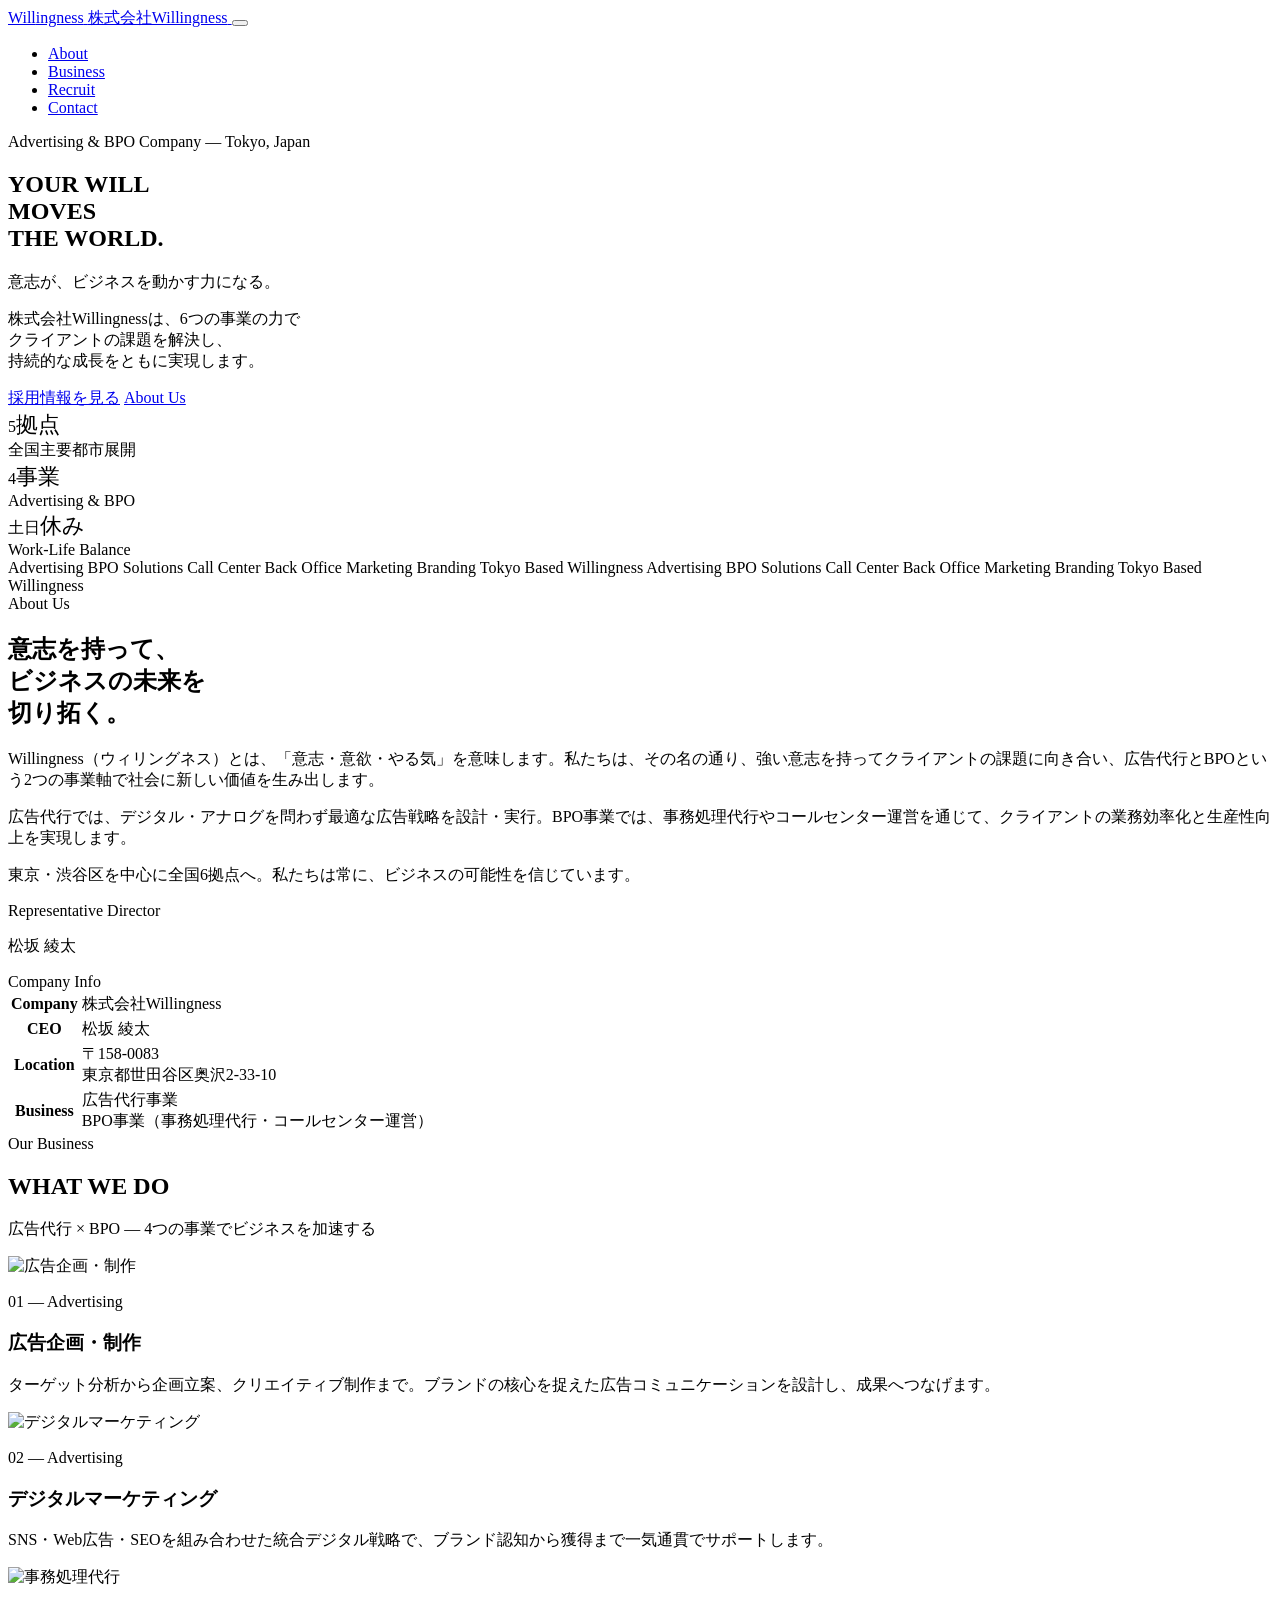
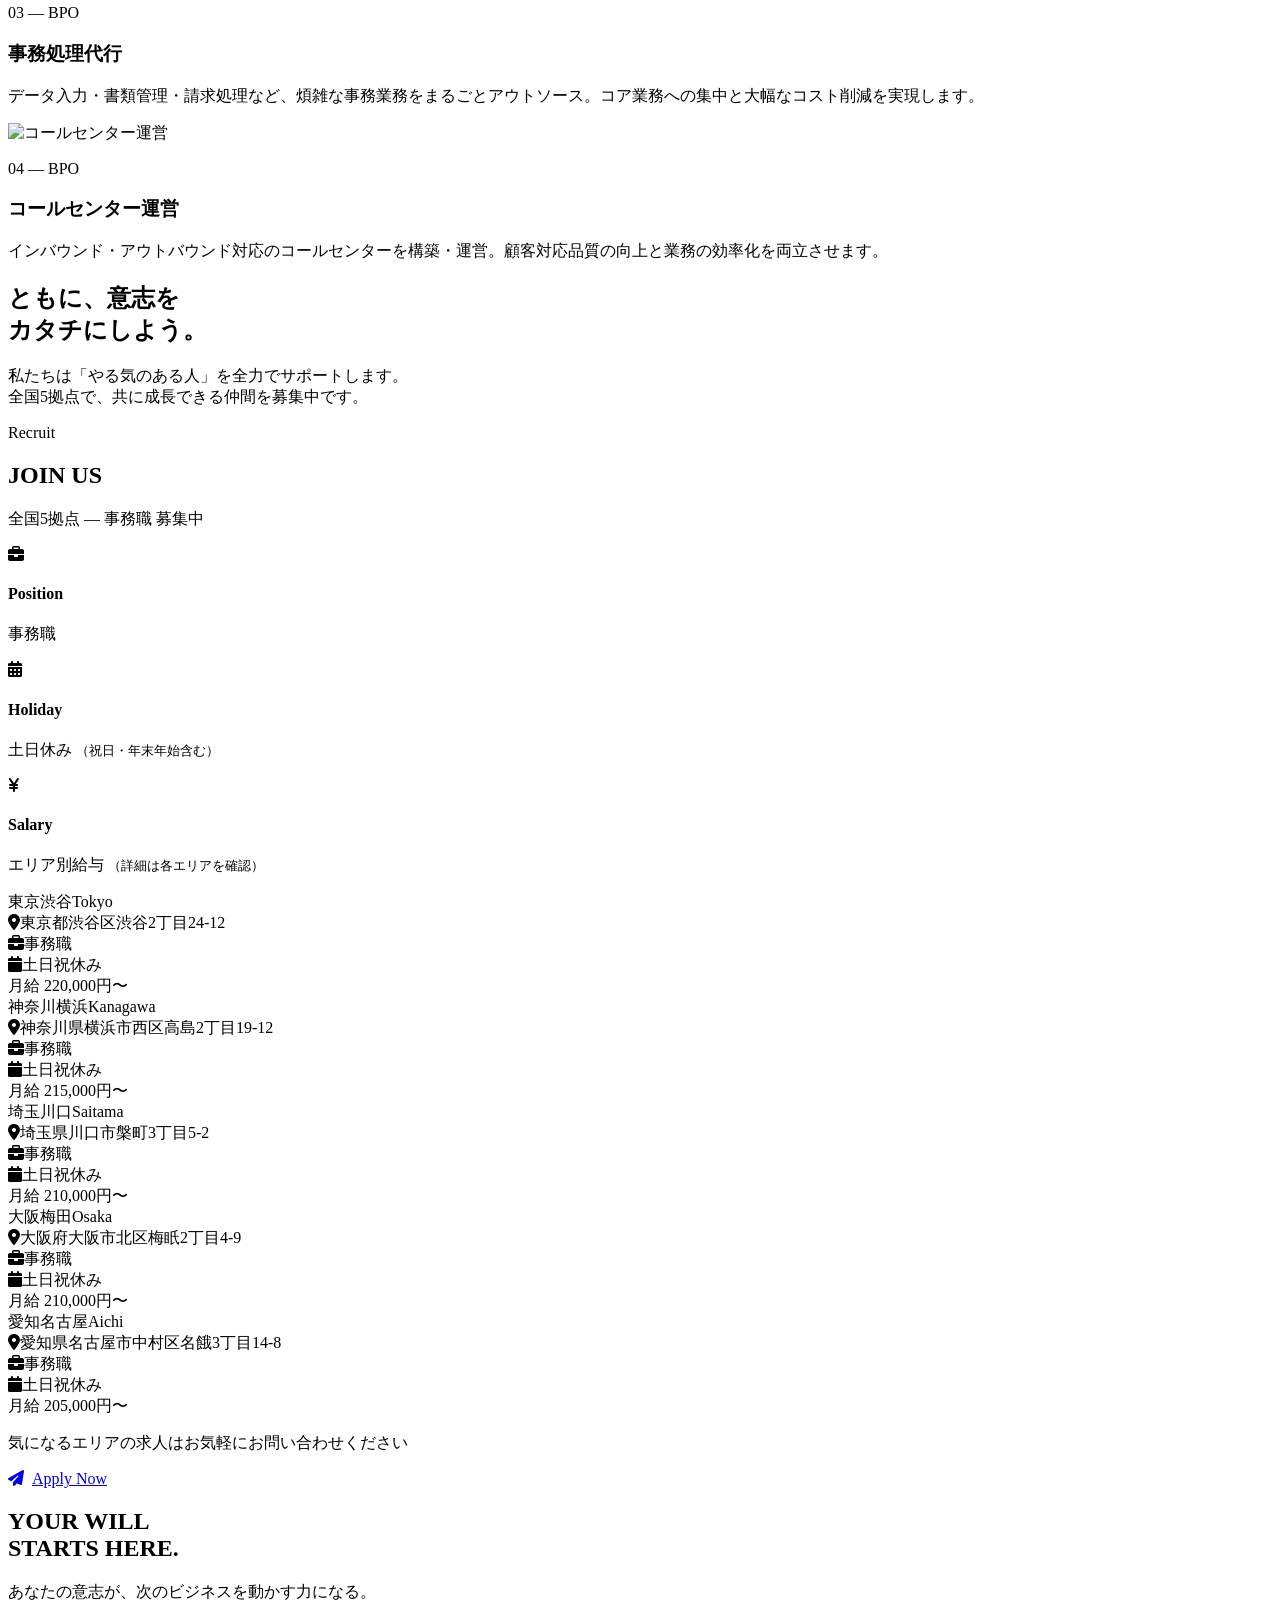
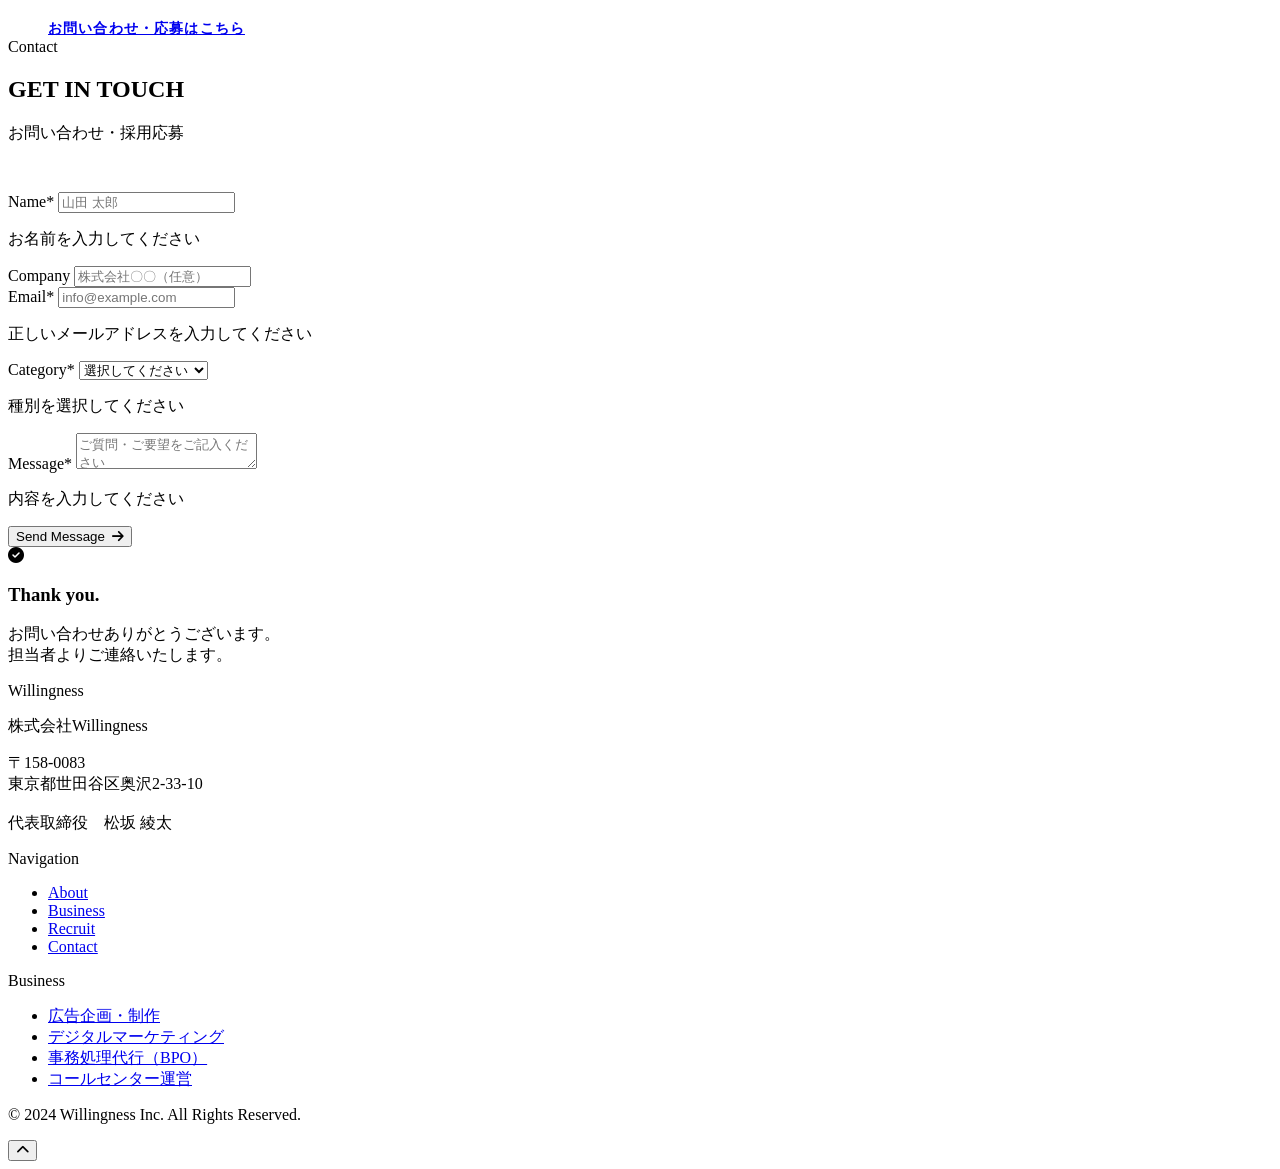
==== commit 74fe777a: "Add files via upload" ====
--- a/willingness.html
+++ b/willingness.html
@@ -3,13 +3,10 @@
 <head>
   <meta charset="UTF-8">
   <meta name="viewport" content="width=device-width, initial-scale=1.0">
-
-  <title>株式会社Willingness | 広告関連事業・全国採用</title>
-  <meta name="description" content="株式会社Willingnessは東京・世田谷区を拠点に、広告関連事業を展開するクリエイティブカンパニーです。全国47都道府県で事務職を募集しています。">
-
+  <title>株式会社Willingness | 広告代行・BPO事業</title>
+  <meta name="description" content="株式会社Willingnessは東京・渋谷区を拠点に、広告代行事業とBPO（事務処理代行・コールセンター運営）事業を展開するプロフェッショナルカンパニーです。">
   <meta name="google-site-verification" content="CpIlo3gspFlSGqXCWajcAWW-up3pf-HTU4Bgzb5gSV0" />
-
-  <link rel="stylesheet" href="css/style.css">
+  <link rel="stylesheet" href="willingness/css/style.css">
   <link href="https://fonts.googleapis.com/css2?family=Noto+Sans+JP:wght@300;400;500;600;700;900&display=swap" rel="stylesheet">
   <link rel="stylesheet" href="https://cdn.jsdelivr.net/npm/@fortawesome/fontawesome-free@6.4.0/css/all.min.css">
 </head>
@@ -38,41 +35,43 @@
 
   <!-- ===== ヒーロー ===== -->
   <section id="hero">
-    <div class="hero-line-1"></div>
-    <div class="hero-line-2"></div>
-    <div class="hero-gold-block"></div>
+    <!-- 背景写真：手を繋いでいるチームワーク写真 -->
+    <div class="hero-bg"></div>
+    <div class="hero-overlay"></div>
+    <div class="hero-glow"></div>
+
     <div class="hero-inner">
       <div class="hero-eyebrow">
         <div class="hero-eyebrow-line"></div>
-        <span class="hero-eyebrow-text">Advertising Creative Company — Tokyo</span>
+        <span class="hero-eyebrow-text">Advertising & BPO Company — Tokyo, Japan</span>
       </div>
       <h1 class="hero-title">
-        CREATE<br>
-        THE <span class="gold">WILL.</span><br>
-        <span class="stroke">CHANGE</span>
+        YOUR WILL<br>
+        <span class="cyan">MOVES</span><br>
+        THE WORLD.
       </h1>
-      <p class="hero-title-sub">意志が、世界を動かす広告になる。</p>
+      <p class="hero-title-sub">意志が、ビジネスを動かす力になる。</p>
       <p class="hero-desc">
-        株式会社Willingnessは、広告の力で<br>
-        ブランドと人をつなぎ、社会を動かす<br>
-        クリエイティブカンパニーです。
+        株式会社Willingnessは、6つの事業の力で<br>
+        クライアントの課題を解決し、<br>
+        持続的な成長をともに実現します。
       </p>
       <div class="hero-btns">
-        <a href="#recruit" class="btn-gold">採用情報を見る</a>
-        <a href="#about" class="btn-outline-gold">About Us</a>
+        <a href="#recruit" class="btn-cyan">採用情報を見る</a>
+        <a href="#about" class="btn-outline-white">About Us</a>
       </div>
       <div class="hero-stats">
         <div class="hero-stat-item">
-          <div class="hero-stat-num">47<span style="font-size:1.4rem;">都道府県</span></div>
-          <div class="hero-stat-label">全国募集エリア</div>
+          <div class="hero-stat-num">5<span style="font-size:1.4rem;">拠点</span></div>
+          <div class="hero-stat-label">全国主要都市展開</div>
         </div>
         <div class="hero-stat-item">
-          <div class="hero-stat-num">100<span style="font-size:1.4rem;">%</span></div>
-          <div class="hero-stat-label">土日祝休み</div>
+          <div class="hero-stat-num">4<span style="font-size:1.4rem;">事業</span></div>
+          <div class="hero-stat-label">Advertising & BPO</div>
         </div>
         <div class="hero-stat-item">
-          <div class="hero-stat-num">∞</div>
-          <div class="hero-stat-label">Possibility</div>
+          <div class="hero-stat-num">土日<span style="font-size:1.4rem;">休み</span></div>
+          <div class="hero-stat-label">Work-Life Balance</div>
         </div>
       </div>
     </div>
@@ -82,10 +81,19 @@
   <div id="marquee-band" aria-hidden="true">
     <div class="marquee-track">
       <span class="marquee-item">Advertising<span class="marquee-dot"></span></span>
-      <span class="marquee-item">Creative<span class="marquee-dot"></span></span>
+      <span class="marquee-item">BPO Solutions<span class="marquee-dot"></span></span>
+      <span class="marquee-item">Call Center<span class="marquee-dot"></span></span>
+      <span class="marquee-item">Back Office<span class="marquee-dot"></span></span>
+      <span class="marquee-item">Marketing<span class="marquee-dot"></span></span>
       <span class="marquee-item">Branding<span class="marquee-dot"></span></span>
+      <span class="marquee-item">Tokyo Based<span class="marquee-dot"></span></span>
+      <span class="marquee-item">Willingness<span class="marquee-dot"></span></span>
+      <span class="marquee-item">Advertising<span class="marquee-dot"></span></span>
+      <span class="marquee-item">BPO Solutions<span class="marquee-dot"></span></span>
+      <span class="marquee-item">Call Center<span class="marquee-dot"></span></span>
+      <span class="marquee-item">Back Office<span class="marquee-dot"></span></span>
       <span class="marquee-item">Marketing<span class="marquee-dot"></span></span>
-      <span class="marquee-item">Strategy<span class="marquee-dot"></span></span>
+      <span class="marquee-item">Branding<span class="marquee-dot"></span></span>
       <span class="marquee-item">Tokyo Based<span class="marquee-dot"></span></span>
       <span class="marquee-item">Willingness<span class="marquee-dot"></span></span>
     </div>
@@ -101,18 +109,18 @@
         </div>
         <h2 class="about-title">
           意志を持って、<br>
-          広告の未来を<br>
+          ビジネスの未来を<br>
           切り拓く。
         </h2>
         <div class="about-body">
           <p>
-            Willingness（ウィリングネス）とは、「意志・意欲・やる気」を意味します。私たちは、その名の通り、強い意志を持ってクライアントの課題に向き合い、広告という手段で社会に新しい価値を生み出します。
+            Willingness（ウィリングネス）とは、「意志・意欲・やる気」を意味します。私たちは、その名の通り、強い意志を持ってクライアントの課題に向き合い、広告代行とBPOという2つの事業軸で社会に新しい価値を生み出します。
           </p>
           <p>
-            デジタル・アナログを問わず、最適な広告戦略をご提案。ブランドの本質を深く理解したうえで、心を動かすクリエイティブと、成果につながるマーケティングを実現します。
+            広告代行では、デジタル・アナログを問わず最適な広告戦略を設計・実行。BPO事業では、事務処理代行やコールセンター運営を通じて、クライアントの業務効率化と生産性向上を実現します。
           </p>
           <p>
-            東京・世田谷区から全国へ。私たちは常に、広告の可能性を信じています。
+            東京・渋谷区を中心に全国6拠点へ。私たちは常に、ビジネスの可能性を信じています。
           </p>
         </div>
         <div class="about-sig">
@@ -145,7 +153,7 @@
             </tr>
             <tr>
               <th>Business</th>
-              <td>広告関連事業</td>
+              <td>広告代行事業<br>BPO事業（事務処理代行・コールセンター運営）</td>
             </tr>
           </tbody>
         </table>
@@ -161,24 +169,77 @@
         <span class="section-label-text">Our Business</span>
         <div class="section-label-line"></div>
       </div>
-      <h2 class="section-title section-title-dark fade-up">WHAT WE DO</h2>
-      <p class="section-sub section-sub-dark fade-up">私たちの広告事業</p>
+      <h2 class="section-title section-title-light fade-up">WHAT WE DO</h2>
+      <p class="section-sub section-sub-light fade-up">広告代行 × BPO ― 4つの事業でビジネスを加速する</p>
+
       <div class="biz-grid">
+
+        <!-- 広告企画・制作 -->
         <div class="biz-card fade-up">
-          <p class="biz-num">01</p>
-          <h3>広告企画・制作</h3>
-          <p>ターゲット分析から企画立案、クリエイティブ制作まで。ブランドの核心を捉えた広告コミュニケーションを設計します。</p>
-        </div>
+          <div class="biz-card-img">
+            <img src="https://www.genspark.ai/api/files/s/vFHBKBdQ"
+                 alt="広告企画・制作" loading="lazy" style="object-position: center top;">
+          </div>
+          <div class="biz-card-body">
+            <p class="biz-num">01 — Advertising</p>
+            <h3>広告企画・制作</h3>
+            <p>ターゲット分析から企画立案、クリエイティブ制作まで。ブランドの核心を捉えた広告コミュニケーションを設計し、成果へつなげます。</p>
+          </div>
+        </div>
+
+        <!-- デジタルマーケティング -->
         <div class="biz-card fade-up" style="transition-delay:0.1s;">
-          <p class="biz-num">02</p>
-          <h3>デジタルマーケティング</h3>
-          <p>SNS・Web広告・SEOを組み合わせた統合デジタル戦略で、ブランド認知から獲得まで一気通貫でサポートします。</p>
-        </div>
+          <div class="biz-card-img">
+            <img src="https://www.genspark.ai/api/files/s/0BDWuHLb"
+                 alt="デジタルマーケティング" loading="lazy" style="object-position: center top;">
+          </div>
+          <div class="biz-card-body">
+            <p class="biz-num">02 — Advertising</p>
+            <h3>デジタルマーケティング</h3>
+            <p>SNS・Web広告・SEOを組み合わせた統合デジタル戦略で、ブランド認知から獲得まで一気通貫でサポートします。</p>
+          </div>
+        </div>
+
+        <!-- 事務処理代行 -->
+        <div class="biz-card fade-up" style="transition-delay:0.15s;">
+          <div class="biz-card-img">
+            <img src="https://www.genspark.ai/api/files/s/8fvC7F3b"
+                 alt="事務処理代行" loading="lazy" style="object-position: center top;">
+          </div>
+          <div class="biz-card-body">
+            <p class="biz-num">03 — BPO</p>
+            <h3>事務処理代行</h3>
+            <p>データ入力・書類管理・請求処理など、煩雑な事務業務をまるごとアウトソース。コア業務への集中と大幅なコスト削減を実現します。</p>
+          </div>
+        </div>
+
+        <!-- コールセンター運営 -->
         <div class="biz-card fade-up" style="transition-delay:0.2s;">
-          <p class="biz-num">03</p>
-          <h3>ブランディング支援</h3>
-          <p>企業・商品・サービスのブランド価値を最大化。VI設計からコミュニケーション戦略まで、長期視点でブランドを育てます。</p>
-        </div>
+          <div class="biz-card-img">
+            <img src="https://www.genspark.ai/api/files/s/Y967XoWz"
+                 alt="コールセンター運営" loading="lazy" style="object-position: center top;">
+          </div>
+          <div class="biz-card-body">
+            <p class="biz-num">04 — BPO</p>
+            <h3>コールセンター運営</h3>
+            <p>インバウンド・アウトバウンド対応のコールセンターを構築・運営。顧客対応品質の向上と業務の効率化を両立させます。</p>
+          </div>
+        </div>
+
+
+
+      </div>
+    </div>
+  </section>
+
+  <!-- ===== チーム写真セクション ===== -->
+  <section id="team-photo">
+    <div class="team-photo-bg"></div>
+    <div class="team-photo-overlay"></div>
+    <div class="team-photo-inner">
+      <div class="team-photo-text fade-up">
+        <h2>ともに、<span>意志</span>を<br>カタチにしよう。</h2>
+        <p>私たちは「やる気のある人」を全力でサポートします。<br>全国5拠点で、共に成長できる仲間を募集中です。</p>
       </div>
     </div>
   </section>
@@ -192,8 +253,9 @@
         <div class="section-label-line"></div>
       </div>
       <h2 class="section-title section-title-light fade-up">JOIN US</h2>
-      <p class="section-sub section-sub-light fade-up">全国47都道府県 ― 事務職 募集中</p>
-
+      <p class="section-sub section-sub-light fade-up">全国5拠点 ― 事務職 募集中</p>
+
+      <!-- 募集概要 -->
       <div class="recruit-overview fade-up">
         <div class="recruit-overview-card">
           <div class="recruit-overview-icon"><i class="fas fa-briefcase"></i></div>
@@ -213,28 +275,72 @@
           <div class="recruit-overview-icon"><i class="fas fa-yen-sign"></i></div>
           <div class="recruit-overview-text">
             <h4>Salary</h4>
-            <p>エリアにより異なる <small>（詳細は各エリアを確認）</small></p>
-          </div>
-        </div>
-      </div>
-
-      <div class="recruit-filter fade-up">
-        <button class="filter-btn active" data-region="all">All</button>
-        <button class="filter-btn" data-region="hokkaido">北海道・東北</button>
-        <button class="filter-btn" data-region="kanto">関東</button>
-        <button class="filter-btn" data-region="chubu">中部</button>
-        <button class="filter-btn" data-region="kinki">近畿</button>
-        <button class="filter-btn" data-region="chugoku">中国・四国</button>
-        <button class="filter-btn" data-region="kyushu">九州・沖縄</button>
-      </div>
-
-      <div class="prefecture-grid" id="prefecture-grid">
-        <!-- ここは元コードの47都道府県カードをそのまま残してください -->
-      </div>
+            <p>エリア別給与 <small>（詳細は各エリアを確認）</small></p>
+          </div>
+        </div>
+      </div>
+
+      <!-- フィルター（非表示） -->
+
+      <!-- 6拠点 -->
+      <div class="branch-grid" id="branch-grid">
+
+        <div class="branch-card fade-up" data-region="kanto">
+          <div class="branch-card-header"><span class="branch-name">東京渋谷</span><span class="branch-region-badge">Tokyo</span></div>
+          <div class="branch-card-body">
+            <div class="branch-info-row"><i class="fas fa-map-marker-alt"></i>東京都渋谷区渋谷2丁目24-12</div>
+            <div class="branch-info-row"><i class="fas fa-briefcase"></i>事務職</div>
+            <div class="branch-info-row"><i class="fas fa-calendar"></i>土日祝休み</div>
+          </div>
+          <div class="branch-salary">月給 220,000円〜</div>
+        </div>
+        <div class="branch-card fade-up" data-region="kanto" style="transition-delay:0.1s;">
+          <div class="branch-card-header"><span class="branch-name">神奈川横浜</span><span class="branch-region-badge">Kanagawa</span></div>
+          <div class="branch-card-body">
+            <div class="branch-info-row"><i class="fas fa-map-marker-alt"></i>神奈川県横浜市西区高島2丁目19-12</div>
+            <div class="branch-info-row"><i class="fas fa-briefcase"></i>事務職</div>
+            <div class="branch-info-row"><i class="fas fa-calendar"></i>土日祝休み</div>
+          </div>
+          <div class="branch-salary">月給 215,000円〜</div>
+        </div>
+        <div class="branch-card fade-up" data-region="kanto" style="transition-delay:0.15s;">
+          <div class="branch-card-header"><span class="branch-name">埼玉川口</span><span class="branch-region-badge">Saitama</span></div>
+          <div class="branch-card-body">
+            <div class="branch-info-row"><i class="fas fa-map-marker-alt"></i>埼玉県川口市槃町3丁目5-2</div>
+            <div class="branch-info-row"><i class="fas fa-briefcase"></i>事務職</div>
+            <div class="branch-info-row"><i class="fas fa-calendar"></i>土日祝休み</div>
+          </div>
+          <div class="branch-salary">月給 210,000円〜</div>
+        </div>
+        <div class="branch-card fade-up" data-region="kinki" style="transition-delay:0.2s;">
+          <div class="branch-card-header"><span class="branch-name">大阪梅田</span><span class="branch-region-badge">Osaka</span></div>
+          <div class="branch-card-body">
+            <div class="branch-info-row"><i class="fas fa-map-marker-alt"></i>大阪府大阪市北区梅眂2丁目4-9</div>
+            <div class="branch-info-row"><i class="fas fa-briefcase"></i>事務職</div>
+            <div class="branch-info-row"><i class="fas fa-calendar"></i>土日祝休み</div>
+          </div>
+          <div class="branch-salary">月給 210,000円〜</div>
+        </div>
+        <div class="branch-card fade-up" data-region="chubu" style="transition-delay:0.25s;">
+          <div class="branch-card-header"><span class="branch-name">愛知名古屋</span><span class="branch-region-badge">Aichi</span></div>
+          <div class="branch-card-body">
+            <div class="branch-info-row"><i class="fas fa-map-marker-alt"></i>愛知県名古屋市中村区名餓3丁目14-8</div>
+            <div class="branch-info-row"><i class="fas fa-briefcase"></i>事務職</div>
+            <div class="branch-info-row"><i class="fas fa-calendar"></i>土日祝休み</div>
+          </div>
+          <div class="branch-salary">月給 205,000円〜</div>
+        </div>
+
+
+
+
+
+
+      </div><!-- /branch-grid -->
 
       <div class="recruit-cta fade-up">
         <p>気になるエリアの求人はお気軽にお問い合わせください</p>
-        <a href="#contact" class="btn-gold"><i class="fas fa-paper-plane"></i>&nbsp;&nbsp;Apply Now</a>
+        <a href="#contact" class="btn-cyan"><i class="fas fa-paper-plane" style="margin-right:8px;"></i>Apply Now</a>
       </div>
     </div>
   </section>
@@ -244,8 +350,8 @@
     <div class="section-inner">
       <div class="cta-inner fade-up">
         <h2>YOUR WILL<br><span>STARTS HERE.</span></h2>
-        <p>あなたの意志が、次の広告になる。</p>
-        <a href="#contact" class="btn-gold">お問い合わせ・応募はこちら</a>
+        <p>あなたの意志が、次のビジネスを動かす力になる。</p>
+        <a href="#contact" class="btn-cyan" style="font-size:0.9rem;padding:15px 40px;font-weight:800;letter-spacing:0.08em;">お問い合わせ・応募はこちら</a>
       </div>
     </div>
   </section>
@@ -260,7 +366,6 @@
       </div>
       <h2 class="section-title section-title-light fade-up">GET IN TOUCH</h2>
       <p class="section-sub section-sub-light fade-up" style="margin-bottom:48px;">お問い合わせ・採用応募</p>
-
       <div class="contact-form-wrap fade-up">
         <form id="contact-form" novalidate>
           <div class="form-group">
@@ -282,7 +387,8 @@
             <select id="category" name="category">
               <option value="">選択してください</option>
               <option value="recruit">採用応募について</option>
-              <option value="business">事業・広告のご相談</option>
+              <option value="advertising">広告代行のご相談</option>
+              <option value="bpo">BPO事業のご相談</option>
               <option value="other">その他</option>
             </select>
             <p class="form-error" id="category-err">種別を選択してください</p>
@@ -296,7 +402,6 @@
             <button type="submit">Send Message &nbsp;<i class="fas fa-arrow-right"></i></button>
           </div>
         </form>
-
         <div class="form-success" id="form-success">
           <i class="fas fa-check-circle"></i>
           <h3>Thank you.</h3>
@@ -329,15 +434,15 @@
           </ul>
         </div>
         <div>
-          <p class="footer-nav-title">Recruit</p>
+          <p class="footer-nav-title">Business</p>
           <ul class="footer-nav-list">
-            <li><a href="#recruit">全国47都道府県 募集中</a></li>
-            <li><a href="#recruit">事務職</a></li>
-            <li><a href="#recruit">土日祝休み</a></li>
+            <li><a href="#business">広告企画・制作</a></li>
+            <li><a href="#business">デジタルマーケティング</a></li>
+            <li><a href="#business">事務処理代行（BPO）</a></li>
+            <li><a href="#business">コールセンター運営</a></li>
           </ul>
         </div>
       </div>
-
       <div class="footer-bottom">
         <p>&copy; 2024 Willingness Inc. All Rights Reserved.</p>
         <div class="footer-gold-line"></div>
@@ -345,10 +450,8 @@
     </div>
   </footer>
 
-  <button id="back-top" aria-label="ページトップへ戻る">
-    <i class="fas fa-chevron-up"></i>
-  </button>
-
-  <script src="js/main.js"></script>
+  <button id="back-top" aria-label="ページトップへ戻る"><i class="fas fa-chevron-up"></i></button>
+
+  <script src="willingness/js/main.js"></script>
 </body>
 </html>
